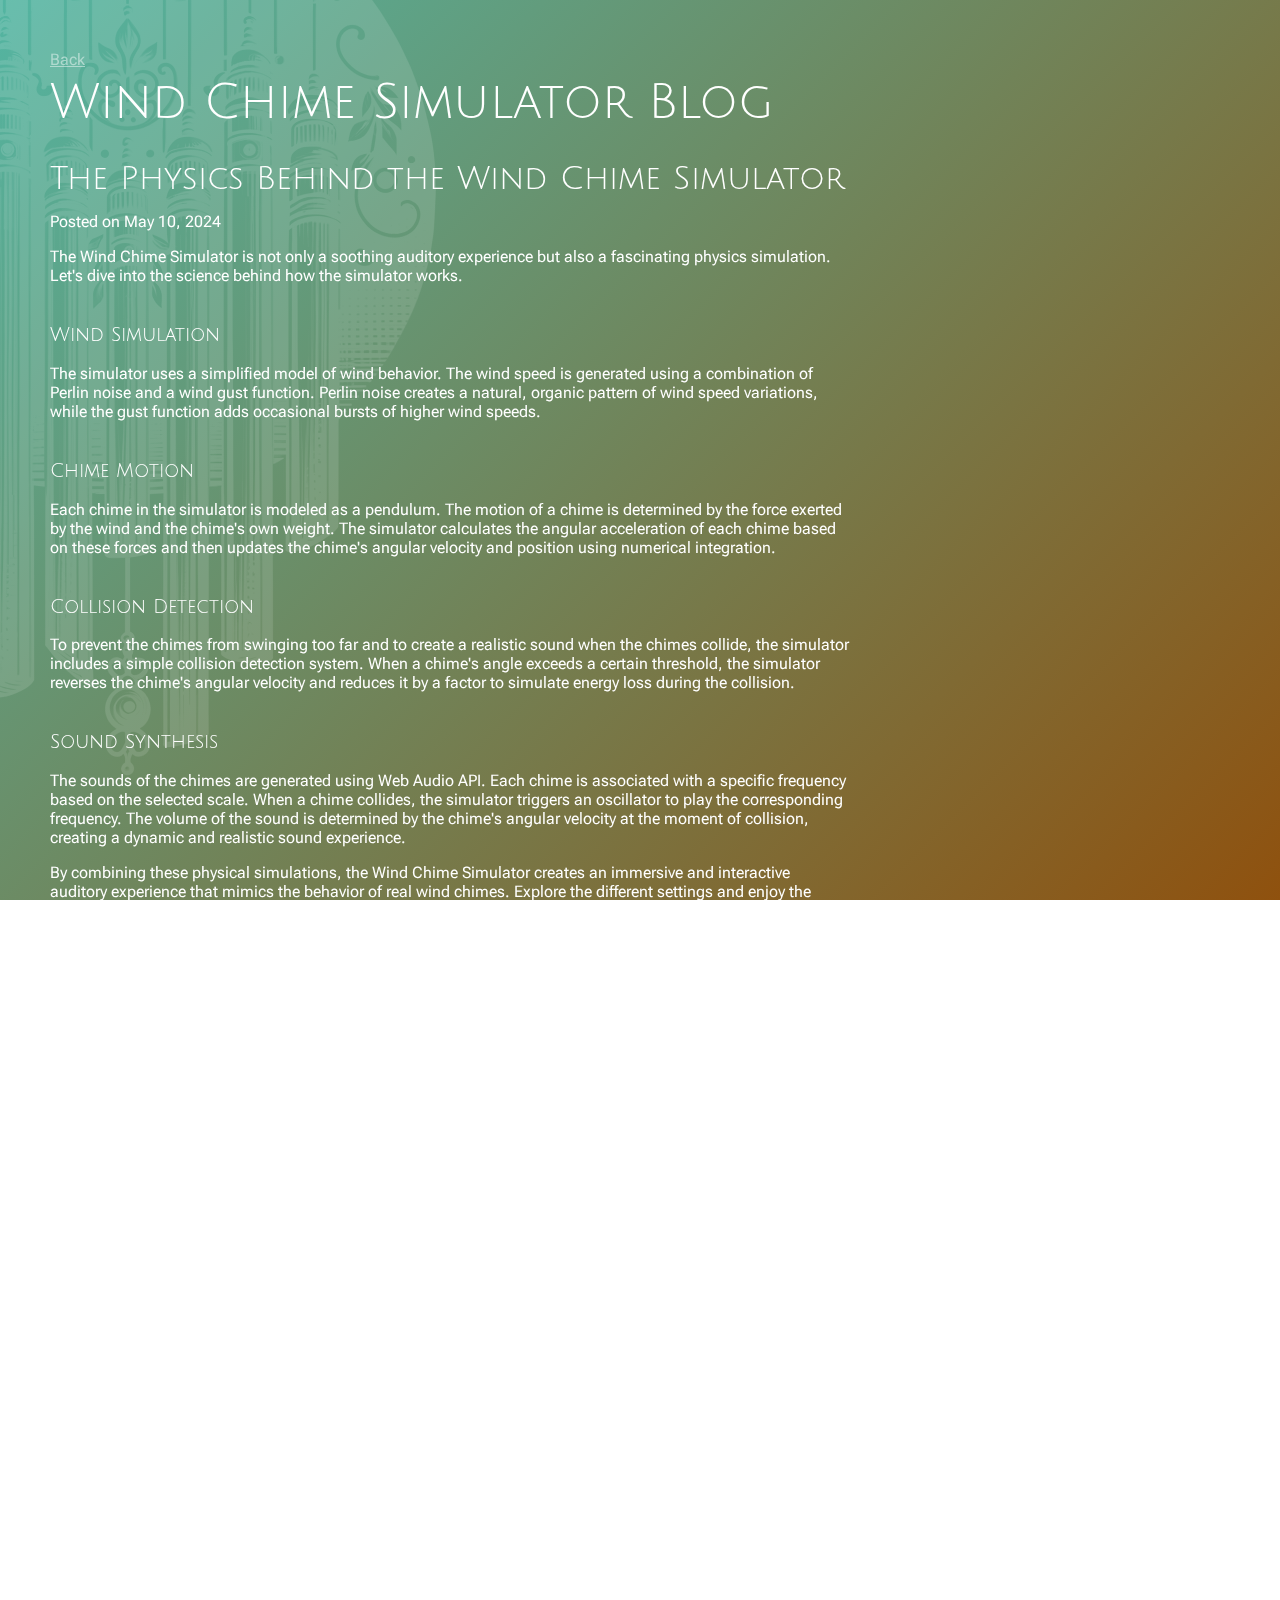
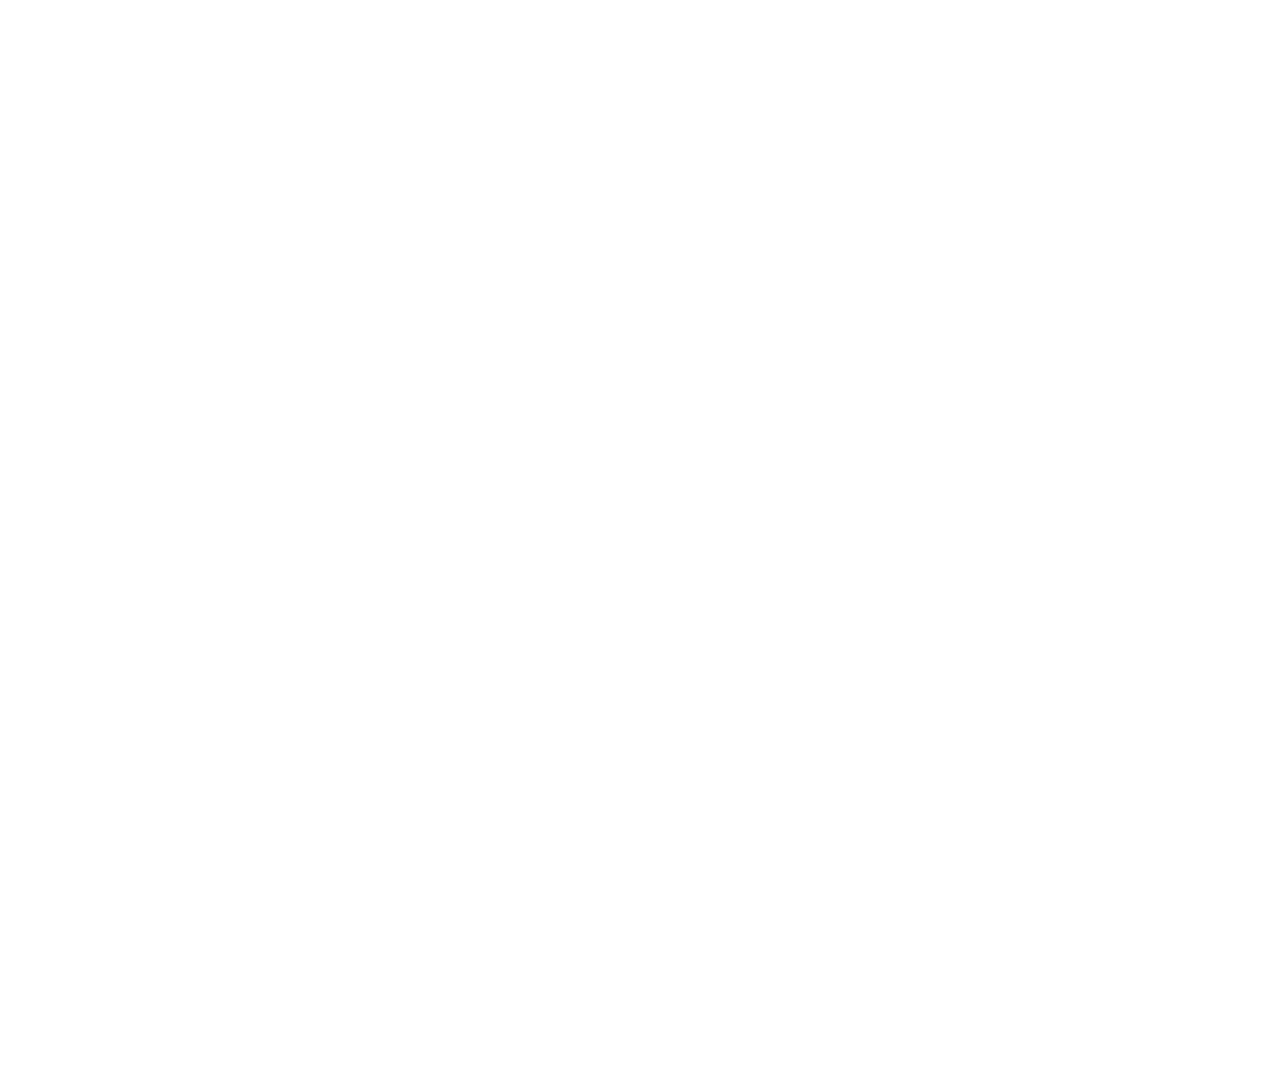
==== blog.html @ 94bb2b1b "content update" ====
<!DOCTYPE html>
<html lang="en">
<head>
    <title>Wind Chime Simulator - Blog</title>
    <meta name="description" content="Experience the soothing sounds of wind chimes with an interactive Wind Chime Simulator. Customize the chimes and wind settings to create your perfect ambient soundscape.">
    <meta name="viewport" content="width=device-width, initial-scale=0.9">
    <link rel="preconnect" href="https://fonts.googleapis.com">
    <link rel="preconnect" href="https://fonts.gstatic.com" crossorigin>
    <link href="https://fonts.googleapis.com/css2?family=Julius+Sans+One&display=swap" rel="stylesheet">
    <link href="https://fonts.googleapis.com/css2?family=Julius+Sans+One&family=Roboto+Flex:opsz,wght@8..144,100..1000&display=swap" rel="stylesheet">
    <link rel="stylesheet" type="text/css" href="assets/styles.css">
    <link rel="stylesheet" type="text/css" href="assets/blog-styles.css">
</head>

<!-- Google tag (gtag.js) -->
<script async src="https://www.googletagmanager.com/gtag/js?id=G-DJHXYEGQDS"></script>
<script>
  window.dataLayer = window.dataLayer || [];
  function gtag(){dataLayer.push(arguments);}
  gtag('js', new Date());

  gtag('config', 'G-DJHXYEGQDS');
</script>

<body class="contentPage">
    <div class="background"></div>
    <div class="content">
        <a href="/">Back</a>
        <h1>Wind Chime Simulator Blog</h1>
        <article>
            <h2>The Physics Behind the Wind Chime Simulator</h2>
            <p>Posted on May 10, 2024</p>
            <p>The Wind Chime Simulator is not only a soothing auditory experience but also a fascinating physics simulation. Let's dive into the science behind how the simulator works.</p>
            
            <h3>Wind Simulation</h3>
            <p>The simulator uses a simplified model of wind behavior. The wind speed is generated using a combination of Perlin noise and a wind gust function. Perlin noise creates a natural, organic pattern of wind speed variations, while the gust function adds occasional bursts of higher wind speeds.</p>
            
            <h3>Chime Motion</h3>
            <p>Each chime in the simulator is modeled as a pendulum. The motion of a chime is determined by the force exerted by the wind and the chime's own weight. The simulator calculates the angular acceleration of each chime based on these forces and then updates the chime's angular velocity and position using numerical integration.</p>
            
            <h3>Collision Detection</h3>
            <p>To prevent the chimes from swinging too far and to create a realistic sound when the chimes collide, the simulator includes a simple collision detection system. When a chime's angle exceeds a certain threshold, the simulator reverses the chime's angular velocity and reduces it by a factor to simulate energy loss during the collision.</p>
            
            <h3>Sound Synthesis</h3>
            <p>The sounds of the chimes are generated using Web Audio API. Each chime is associated with a specific frequency based on the selected scale. When a chime collides, the simulator triggers an oscillator to play the corresponding frequency. The volume of the sound is determined by the chime's angular velocity at the moment of collision, creating a dynamic and realistic sound experience.</p>
            
            <p>By combining these physical simulations, the Wind Chime Simulator creates an immersive and interactive auditory experience that mimics the behavior of real wind chimes. Explore the different settings and enjoy the beauty of physics in action!</p>
            
            <p>If you're interested in exploring the code behind the Wind Chime Simulator, check out the project on my <a href="https://github.com/myrakrusemark/windchime-simulator" target="_blank">GitHub repository</a>. Feel free to dive into the source code, learn from it, and even contribute to the project.</p>
        </article>
        <article>
            <h2>Why I Use Ads on My Website</h2>
            <p>Posted on May 8, 2024</p>
            <p>As you may have noticed, my website includes advertisements. I want to take a moment to explain why I've chosen to include ads and how they support my work.</p>
            
            <h3>Balancing Passion and Practicality</h3>
            <p>While I have a day job that covers my basic needs, my true passion lies in creating cool coding projects and exploring the world of 3D printing. However, these creative and technical endeavors require time, resources, and sometimes even additional equipment.</p>
            
            <h3>Supporting My Projects</h3>
            <p>By displaying ads on my website, I'm able to generate a small income that helps support my various projects. This extra revenue allows me to dedicate more time to developing new features, improving existing projects, and experimenting with new ideas.</p>
            
            <h3>Minimizing Ad Intrusiveness</h3>
            <p>I understand that ads can sometimes be intrusive, especially when they interfere with the user experience. However, in the case of the Wind Chime Simulator, which is primarily an audio-based experience, the advertisements shouldn't disrupt your enjoyment of the soothing sounds. The ads are placed in a way that doesn't interfere with the aural aspect of the simulator, ensuring that you can still relax and immerse yourself in the calming tones of the wind chimes.</p>
            
            <h3>Sharing My Work</h3>
            <p>I believe in the power of open-source and enjoy sharing my code projects with the community. You can find many of my projects, including the Wind Chime Simulator, on my <a href="https://github.com/myrakrusemark" target="_blank">GitHub profile</a>. Feel free to explore, learn from, and even contribute to these projects.</p>
            
            <h3>Exploring My 3D Printing</h3>
            <p>In addition to coding, I'm passionate about 3D printing. I create unique and fascinating 3D-printed items, which I sell on platforms like <a href="https://www.etsy.com/shop/TopoCoArt" target="_blank">Etsy</a> and <a href="https://www.ebay.com/usr/your_ebay_username" target="_blank">eBay</a>. By supporting my work through these platforms, you not only help me continue my creative journey but also get to own a piece of my artistic expression.</p>
            
            <p>I strive to ensure that the advertisements on my site are relevant and unobtrusive. Your understanding and support mean the world to me, and I'm grateful for every visitor who engages with my work.</p>
            
            <p>Thank you for being a part of my creative journey!</p>
        </article>
        <article>
            <h2>The Inspiration Behind the Wind Chime Simulator</h2>
            <p>Posted on May 8, 2024</p>
            <p>I've always found wind chimes to be incredibly soothing and relaxing. There's something about the gentle, melodic tones that just puts me at ease. I wanted to create a way for people to experience the calming effects of wind chimes wherever they are, and that's how the idea for the Wind Chime Simulator was born.</p>
            <p>I hope that this simulator brings a little bit of peace and tranquility to your day, just as real wind chimes do for me.</p>
        </article>

        <article>
            <h2>Introducing New Chime Scales</h2>
            <p>Posted on May 5, 2024</p>
            <p>I'm excited to announce that the Wind Chime Simulator now includes several new chime scales for you to explore! In addition to the classic pentatonic and diatonic scales, you can now enjoy the soothing tones of the Lydian, Mixolydian, and Whole Tone scales.</p>
            <p>Each scale offers a unique flavor and atmosphere, so I encourage you to experiment with them and find your favorites. Happy chiming!</p>
        </article>
        
    </div>
    <div id="footer">
        <p>Another cool project by Myra Krusemark! (C)2024<br />
            <a href="about.html">About Me and Contact</a> | 
            <a href="terms.html">Terms & Conditions</a> | 
            <a href="privacy.html">Privacy Policy</a> | 
            <a href="blog.html">Blog</a> | 
            <a target="_blank" href="https://github.com/myrakrusemark">GitHub</a>
        </p>
        <script async src="https://pagead2.googlesyndication.com/pagead/js/adsbygoogle.js?client=ca-pub-6788527921390073"
        crossorigin="anonymous"></script>
        <!-- windchime -->
        <ins class="adsbygoogle"
                style="display:block"
                data-ad-client="ca-pub-6788527921390073"
                data-ad-slot="2774506336"
                data-ad-format="auto"
                data-full-width-responsive="true"></ins>
        <script>
                (adsbygoogle = window.adsbygoogle || []).push({});
        </script>
    </div>
</body>
</html>
---- assets/styles.css ----
body {
    font-family: "Roboto Flex", sans-serif;
    color: white;
    margin:0
}

body.contentPage {
    padding: 50px;
    max-width:800px;
}

.background {
    background: url('transparent_bg.png') left top/50% no-repeat, linear-gradient(-45deg, #8f510e 0%, #53b5a2 100%) center/auto no-repeat;
    position: fixed;
    top: 0;
    left: 0;
    right: 0;
    bottom: 0;
    animation: hue-rotation 30s infinite linear;
    z-index: -1;
}

@keyframes hue-rotation {
    from { filter: hue-rotate(0deg); }
    to { filter: hue-rotate(360deg); }
}

#sliderMenu {
    background-color: #998c7e;
    color: white;
    position: fixed;
    width: 300px;
    right: -300px;
    box-shadow: inset 50px 0px 40px -60px black;
    transition: right 0.5s;
    top: 0;
    height: 100%;
    padding: 32px;
    box-sizing: border-box;
    animation: hue-rotation 30s infinite linear;
    overflow: scroll;
}

#sliderMenu section {
    margin-bottom: 50px;
}

#sliderMenu input,
#sliderMenu select {
    width: 100%;
}

select {
    background: #fff4;
    border: none;
    border-radius: 15px;
    padding: 6px;
    color: white;
    font-weight: 600;
    margin: 8px 0;
}

select option {
    color: black;
    font-weight: 400;
}

input[type="range"] {
    background-color: #ffffff44;
    margin: 8px 0;
    padding: 0;
    height: 2em;
    border-radius: 1rem;
    overflow: hidden;
    -webkit-appearance: none;
}

input[type="range"]::-webkit-slider-thumb {
    -webkit-appearance: none;
    width: 0;
    box-shadow: -20rem 0 0 20rem #ffffffdd;
}

input[type="range"]::-moz-range-thumb {
    border: none;
    width: 0;
    box-shadow: -20rem 0 0 20rem #ffffffdd;
}


#sliderMenu p > span {
    opacity: 0.68;
    font-size: 90%;
}

#sliderMenu.visible {
    right: 0;
}

#mainContent {
    box-sizing: border-box;
    padding: 32px;
    position: relative;
    right: 0;
    text-align: center;
    transition: right 0.5s;
}

#header {
    text-align: right;
    margin-bottom:24px
}

#content {
    max-width:800px;
    margin: 0 auto;
}

#canvasContainer {
    display: flex;
    justify-content: center;
    align-items: center;
    height:270px;
    width:100%;
    margin:0 auto 120px auto;
    overflow-x: clip;
}

#canvas {
    max-width:550px;
}

button {
    color: #63915d;
    background: #fff8;
    animation: hue-rotation 30s infinite linear;
    border: none;
    font-size: 1em;
    padding: 10px;
    border-radius: 12px;
    transition: background-color 0.3s;
}

button:hover {
    background-color: #ffffffaa;

}

#windSpeed {
    font-family: "Julius Sans One", sans-serif;
    font-size: 2em;
    height: 1em;
    margin-top: 24px;
    margin-bottom: 5px;
    overflow: hidden;
    transition: height 1s;
}

#windSpeed.hidden {
    height: 0;
}

#notEnoughWind {
    opacity: 1;
    transition: opacity 1s;
}

#notEnoughWind.hidden {
    opacity: 0;
}

h1, h2, h3 {
    font-family: "Julius Sans One", sans-serif;
    font-weight: 400;
    font-style: normal;
    margin-top: 8px;
}

h1 {
    font-size: 3em;
}

p, span, button, input, label {
    font-optical-sizing: auto;
    font-style: normal;
    
}

a {
    color:#ffffff77;
}

input::-webkit-input-placeholder{
    color:#ffffff88;
}

#content .title {
    margin-bottom: 24px;
}

#content .title h1 {
    margin-bottom: 0;
}

#content .title p {
    opacity: 0.6;
}

#content label {
    opacity: 0.6;
    margin-top: 0;
}

.input-container {
    display: flex;
    justify-content: center;
    align-items: stretch;
    margin-top:12px;
    width: 100%;
    padding: 0 24px;
    position:relative;
    box-sizing: border-box;
    z-index:999;
}

.input-container input[type="text"] {
    flex: 1;
    border-radius: 12px 0 0 12px;
    margin: 0;
}

.input-container button {
    border-radius: 0 12px 12px 0;
    margin-left: 0;
}

input[type="text"] {
    background-color: #ffffff44;
    color: white;
    border: none;
    padding: 10px;
    border-radius: 12px;
    width: 100%;
    box-sizing: border-box;
    font-size: 1em;
    margin: 8px 0;
    height: 40px;
}

#startButton {
    height: 40px;
}

.adsbygoogle {
    position: absolute;
    bottom: 0;
}

.julius-sans-one-regular {
    font-family: "Julius Sans One", sans-serif;
    font-weight: 400;
    font-style: normal;
}

.roboto-flex {
    font-family: "Roboto Flex", sans-serif;
    font-optical-sizing: auto;
    font-style: normal;
    font-variation-settings:
        "slnt" 0,
        "wdth" 100,
        "GRAD" 0,
        "XOPQ" 96,
        "XTRA" 468,
        "YOPQ" 79,
        "YTAS" 750,
        "YTDE" -203,
        "YTFI" 738,
        "YTLC" 514,
        "YTUC" 712;
}

img.svg {
    filter: brightness(0) invert(1);
}


#footer {
    text-align: center;
    color:#ffffff77;
    width:100%;
}

@media (max-width: 800px) {
    .background {
        background-size: 75%, auto;
    }

    #mainContent,
    #sliderMenu {
        padding: 24px;
    }

    #content .title {
        margin-bottom: 50px;
        margin-top: -61px;
        max-width:650px;
        padding-right:75px;
        text-align: left;
    }

    h1 {
        font-size: 2em;
    }

    .input-container {
        flex-direction: column;
        align-items: stretch;
        padding: 0;

    }
 
    .input-container input[type="text"] {
        border-radius: 12px 12px 0 0;
    }
 
    .input-container button {
        border-radius: 0 0 12px 12px;
        margin-left: 0;
        margin-top: 0;
    }





}
---- assets/blog-styles.css ----
.blog-header {
    text-align: center;
    margin-bottom: 48px;
}

.blog-title {
    font-size: 3em;
    margin-bottom: 16px;
}

.blog-description {
    font-size: 1.25em;
    opacity: 0.8;
}

article {
    margin-bottom: 64px;
}

article h2 {
    font-size: 2em;
    margin-bottom: 8px;
}

article h3 {
    margin-top: 40px;
}

article .meta {
    font-size: 0.9em;
    opacity: 0.7;
    margin-bottom: 16px;
}

article p {
    margin-bottom: 16px;
}

article p:last-child {
    margin-bottom: 0;
}

article a {
    color: #ffffff;
    text-decoration: none;
    border-bottom: 1px solid #ffffff77;
    transition: border-bottom 0.3s;
}

article a:hover {
    border-bottom: 1px solid #ffffff;
}

@media (max-width: 800px) {
    .blog-header {
        margin-bottom: 32px;
    }

    .blog-title {
        font-size: 2em;
    }

    .blog-description {
        font-size: 1em;
    }

    article h2 {
        font-size: 1.5em;
    }
}
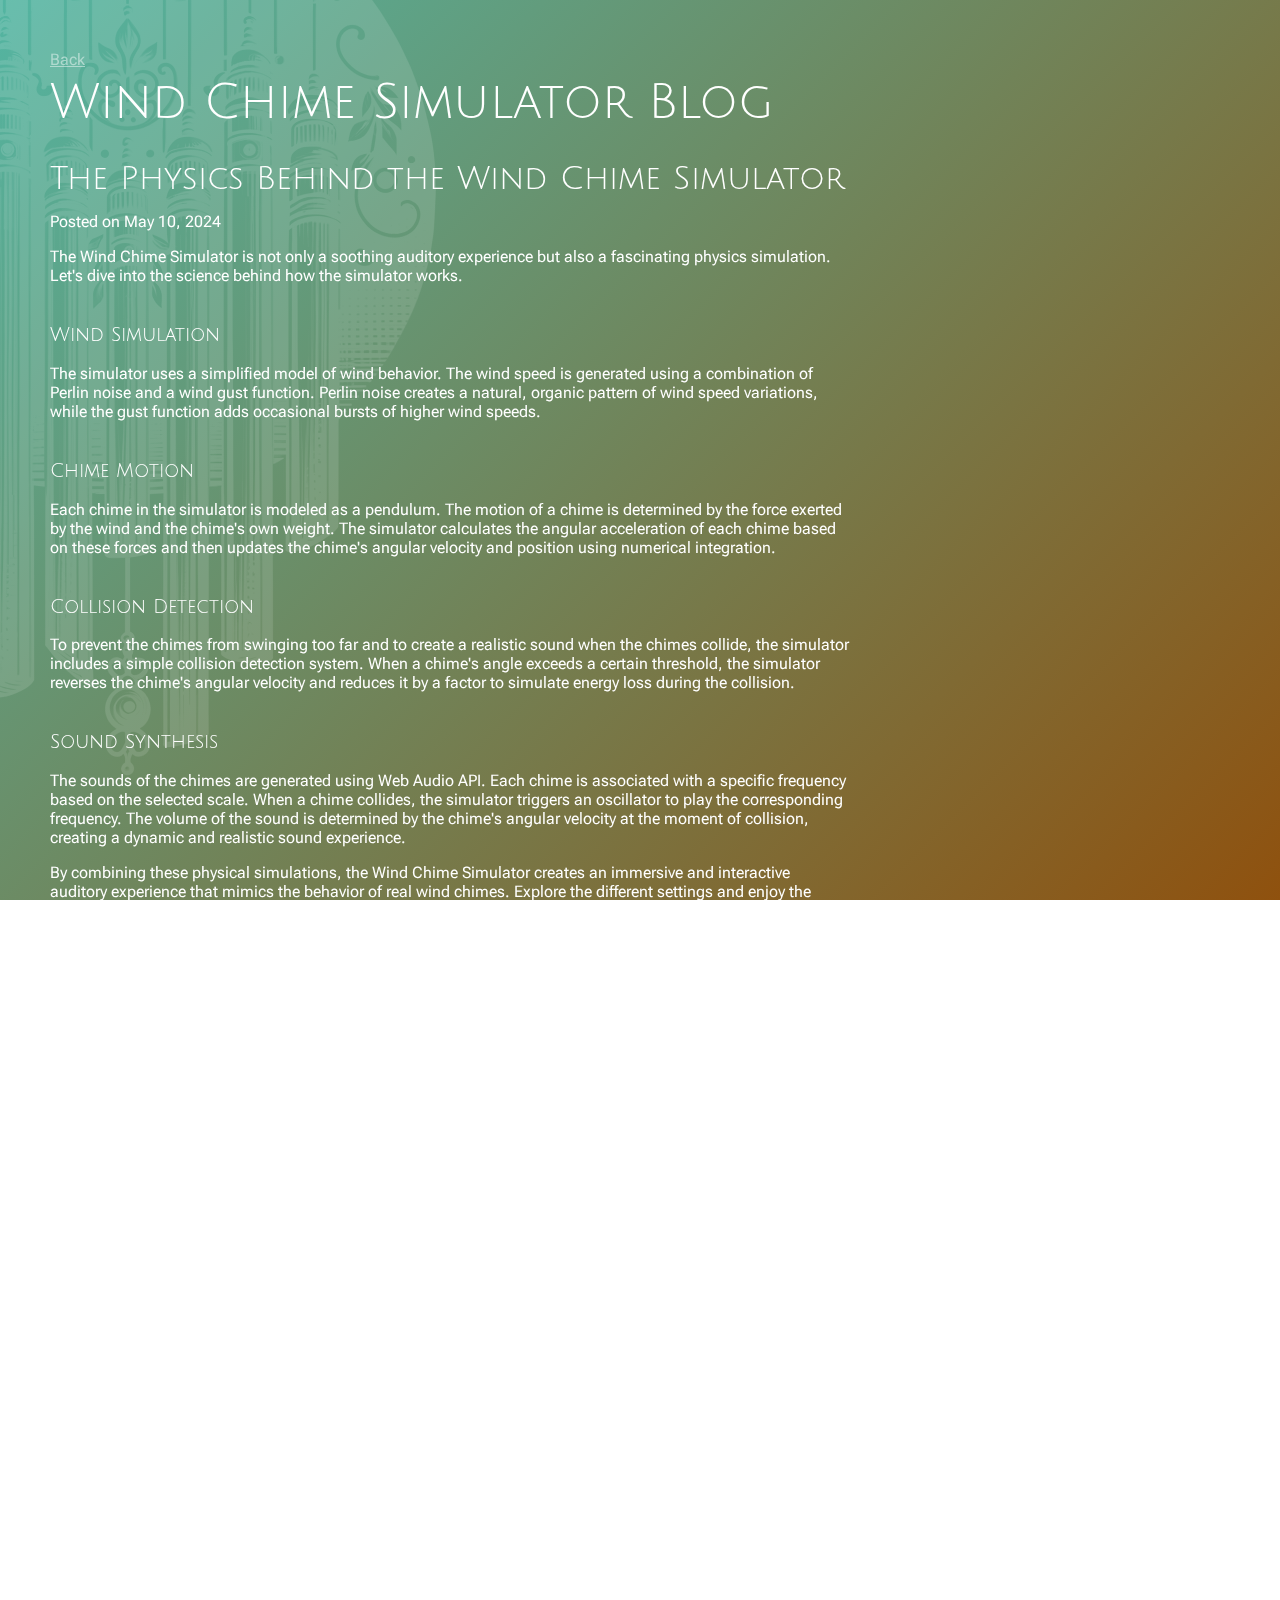
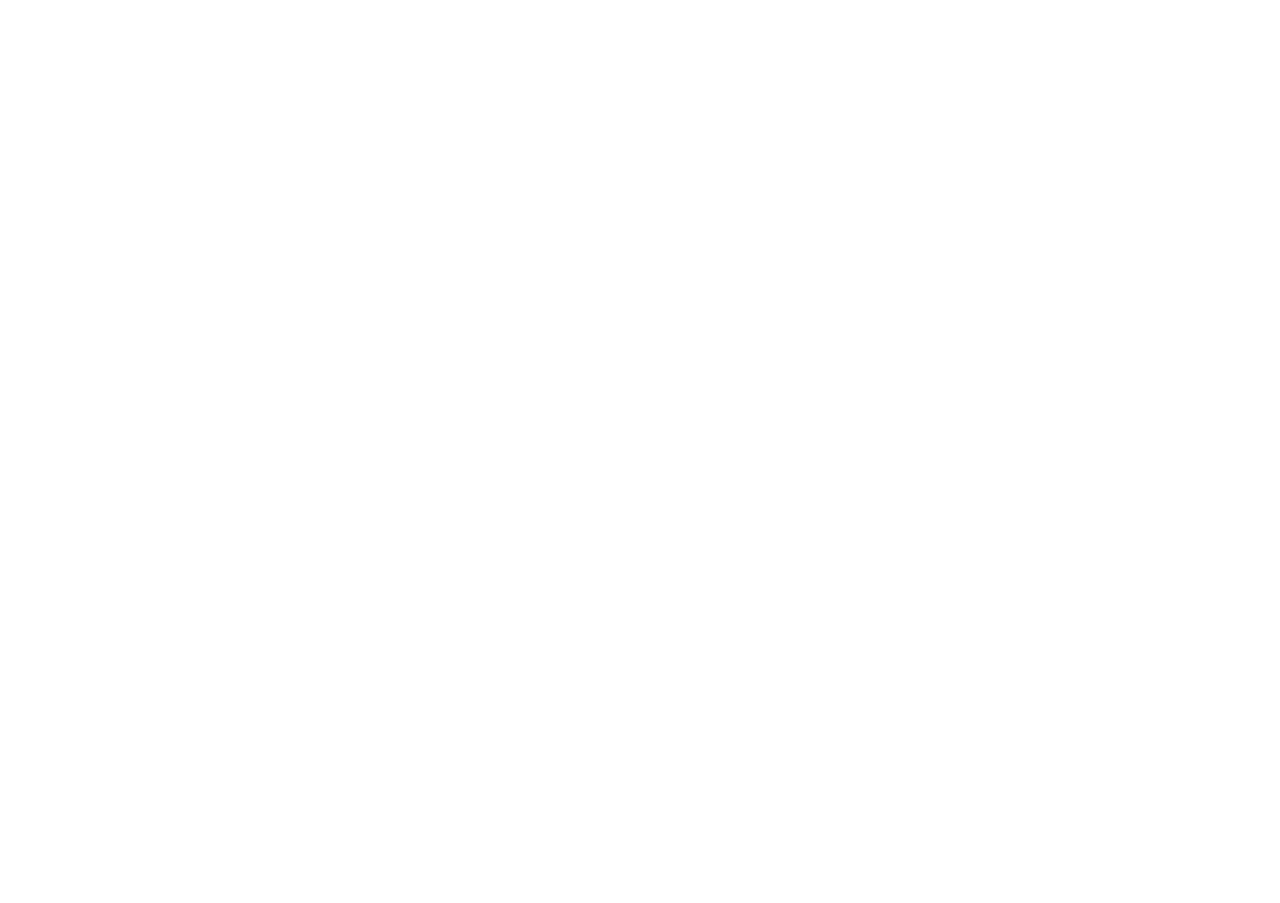
==== commit e278a979: "tweak" ====
--- a/blog.html
+++ b/blog.html
@@ -64,13 +64,8 @@
             
             <h3>Sharing My Work</h3>
             <p>I believe in the power of open-source and enjoy sharing my code projects with the community. You can find many of my projects, including the Wind Chime Simulator, on my <a href="https://github.com/myrakrusemark" target="_blank">GitHub profile</a>. Feel free to explore, learn from, and even contribute to these projects.</p>
-            
-            <h3>Exploring My 3D Printing</h3>
-            <p>In addition to coding, I'm passionate about 3D printing. I create unique and fascinating 3D-printed items, which I sell on platforms like <a href="https://www.etsy.com/shop/TopoCoArt" target="_blank">Etsy</a> and <a href="https://www.ebay.com/usr/your_ebay_username" target="_blank">eBay</a>. By supporting my work through these platforms, you not only help me continue my creative journey but also get to own a piece of my artistic expression.</p>
-            
+                        
             <p>I strive to ensure that the advertisements on my site are relevant and unobtrusive. Your understanding and support mean the world to me, and I'm grateful for every visitor who engages with my work.</p>
-            
-            <p>Thank you for being a part of my creative journey!</p>
         </article>
         <article>
             <h2>The Inspiration Behind the Wind Chime Simulator</h2>
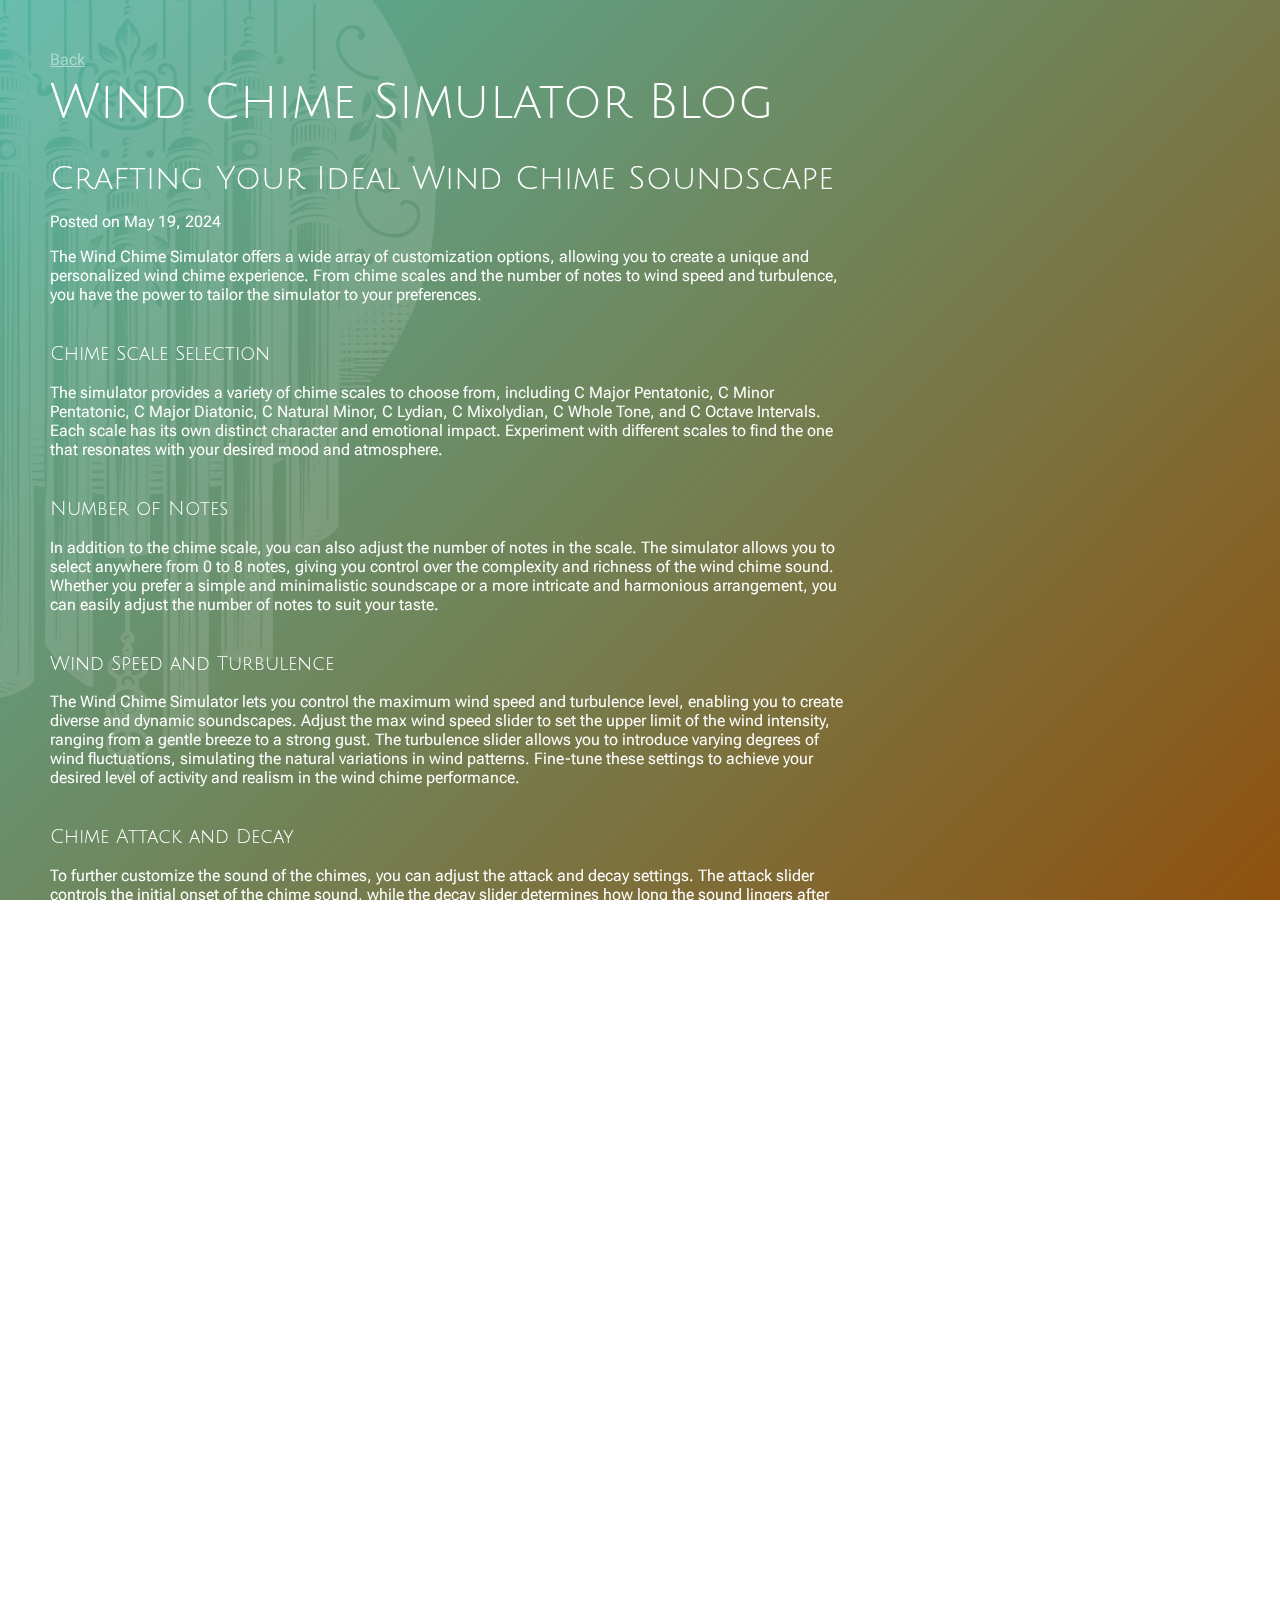
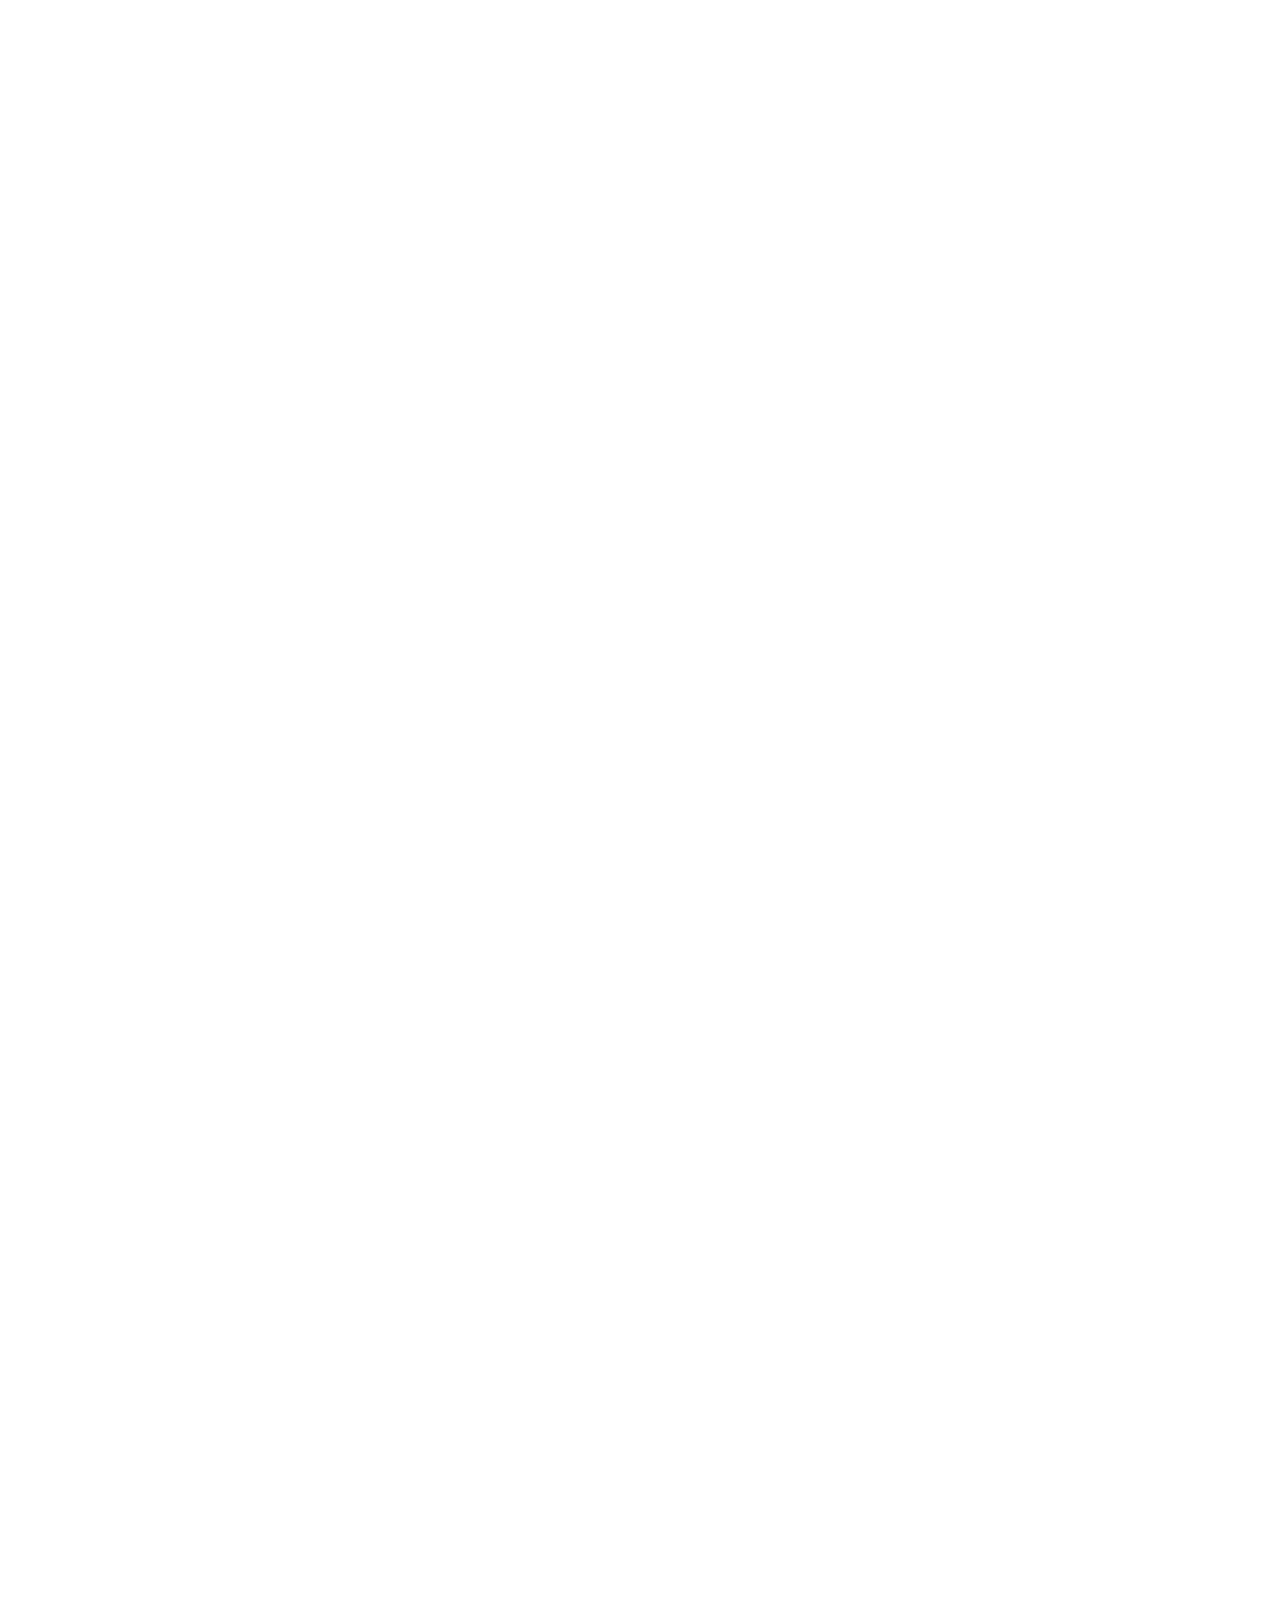
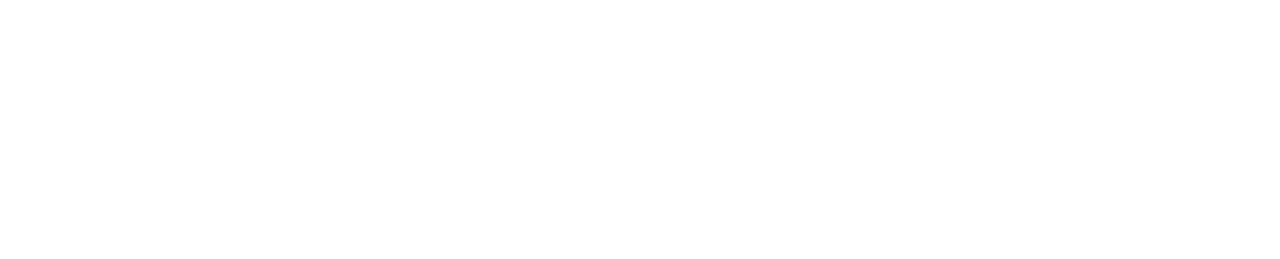
==== commit 120248f0: "new blog post" ====
--- a/blog.html
+++ b/blog.html
@@ -27,6 +27,25 @@
     <div class="content">
         <a href="/">Back</a>
         <h1>Wind Chime Simulator Blog</h1>
+        <article>
+            <h2>Crafting Your Ideal Wind Chime Soundscape</h2>
+            <p>Posted on May 19, 2024</p>
+            <p>The Wind Chime Simulator offers a wide array of customization options, allowing you to create a unique and personalized wind chime experience. From chime scales and the number of notes to wind speed and turbulence, you have the power to tailor the simulator to your preferences.</p>
+        
+            <h3>Chime Scale Selection</h3>
+            <p>The simulator provides a variety of chime scales to choose from, including C Major Pentatonic, C Minor Pentatonic, C Major Diatonic, C Natural Minor, C Lydian, C Mixolydian, C Whole Tone, and C Octave Intervals. Each scale has its own distinct character and emotional impact. Experiment with different scales to find the one that resonates with your desired mood and atmosphere.</p>
+        
+            <h3>Number of Notes</h3>
+            <p>In addition to the chime scale, you can also adjust the number of notes in the scale. The simulator allows you to select anywhere from 0 to 8 notes, giving you control over the complexity and richness of the wind chime sound. Whether you prefer a simple and minimalistic soundscape or a more intricate and harmonious arrangement, you can easily adjust the number of notes to suit your taste.</p>
+        
+            <h3>Wind Speed and Turbulence</h3>
+            <p>The Wind Chime Simulator lets you control the maximum wind speed and turbulence level, enabling you to create diverse and dynamic soundscapes. Adjust the max wind speed slider to set the upper limit of the wind intensity, ranging from a gentle breeze to a strong gust. The turbulence slider allows you to introduce varying degrees of wind fluctuations, simulating the natural variations in wind patterns. Fine-tune these settings to achieve your desired level of activity and realism in the wind chime performance.</p>
+        
+            <h3>Chime Attack and Decay</h3>
+            <p>To further customize the sound of the chimes, you can adjust the attack and decay settings. The attack slider controls the initial onset of the chime sound, while the decay slider determines how long the sound lingers after being struck. A shorter attack time results in a more percussive and immediate sound, while a longer decay time creates a more sustained and ethereal atmosphere. Experiment with these settings to shape the character and presence of the chimes in your soundscape.</p>
+        
+            <p>With these customization options at your fingertips, you have the freedom to create a wind chime experience that perfectly matches your mood, environment, or creative vision. Take advantage of the Wind Chime Simulator's flexibility and unleash your inner sound designer. Immerse yourself in the soothing tones of your personalized wind chime soundscape and let it transport you to a state of relaxation and tranquility.</p>
+        </article>
         <article>
             <h2>The Physics Behind the Wind Chime Simulator</h2>
             <p>Posted on May 10, 2024</p>
--- a/assets/styles.css
+++ b/assets/styles.css
@@ -1,7 +1,7 @@
 body {
     font-family: "Roboto Flex", sans-serif;
-    color: white;
-    margin:0
+    color: #ffffff;
+    margin:0;
 }
 
 body.contentPage {
@@ -154,6 +154,7 @@
     margin-bottom: 5px;
     overflow: hidden;
     transition: height 1s;
+    text-align: center;
 }
 
 #windSpeed.hidden {
@@ -288,6 +289,7 @@
 #footer {
     text-align: center;
     color:#ffffff77;
+    min-width:300px;
     width:100%;
 }
 
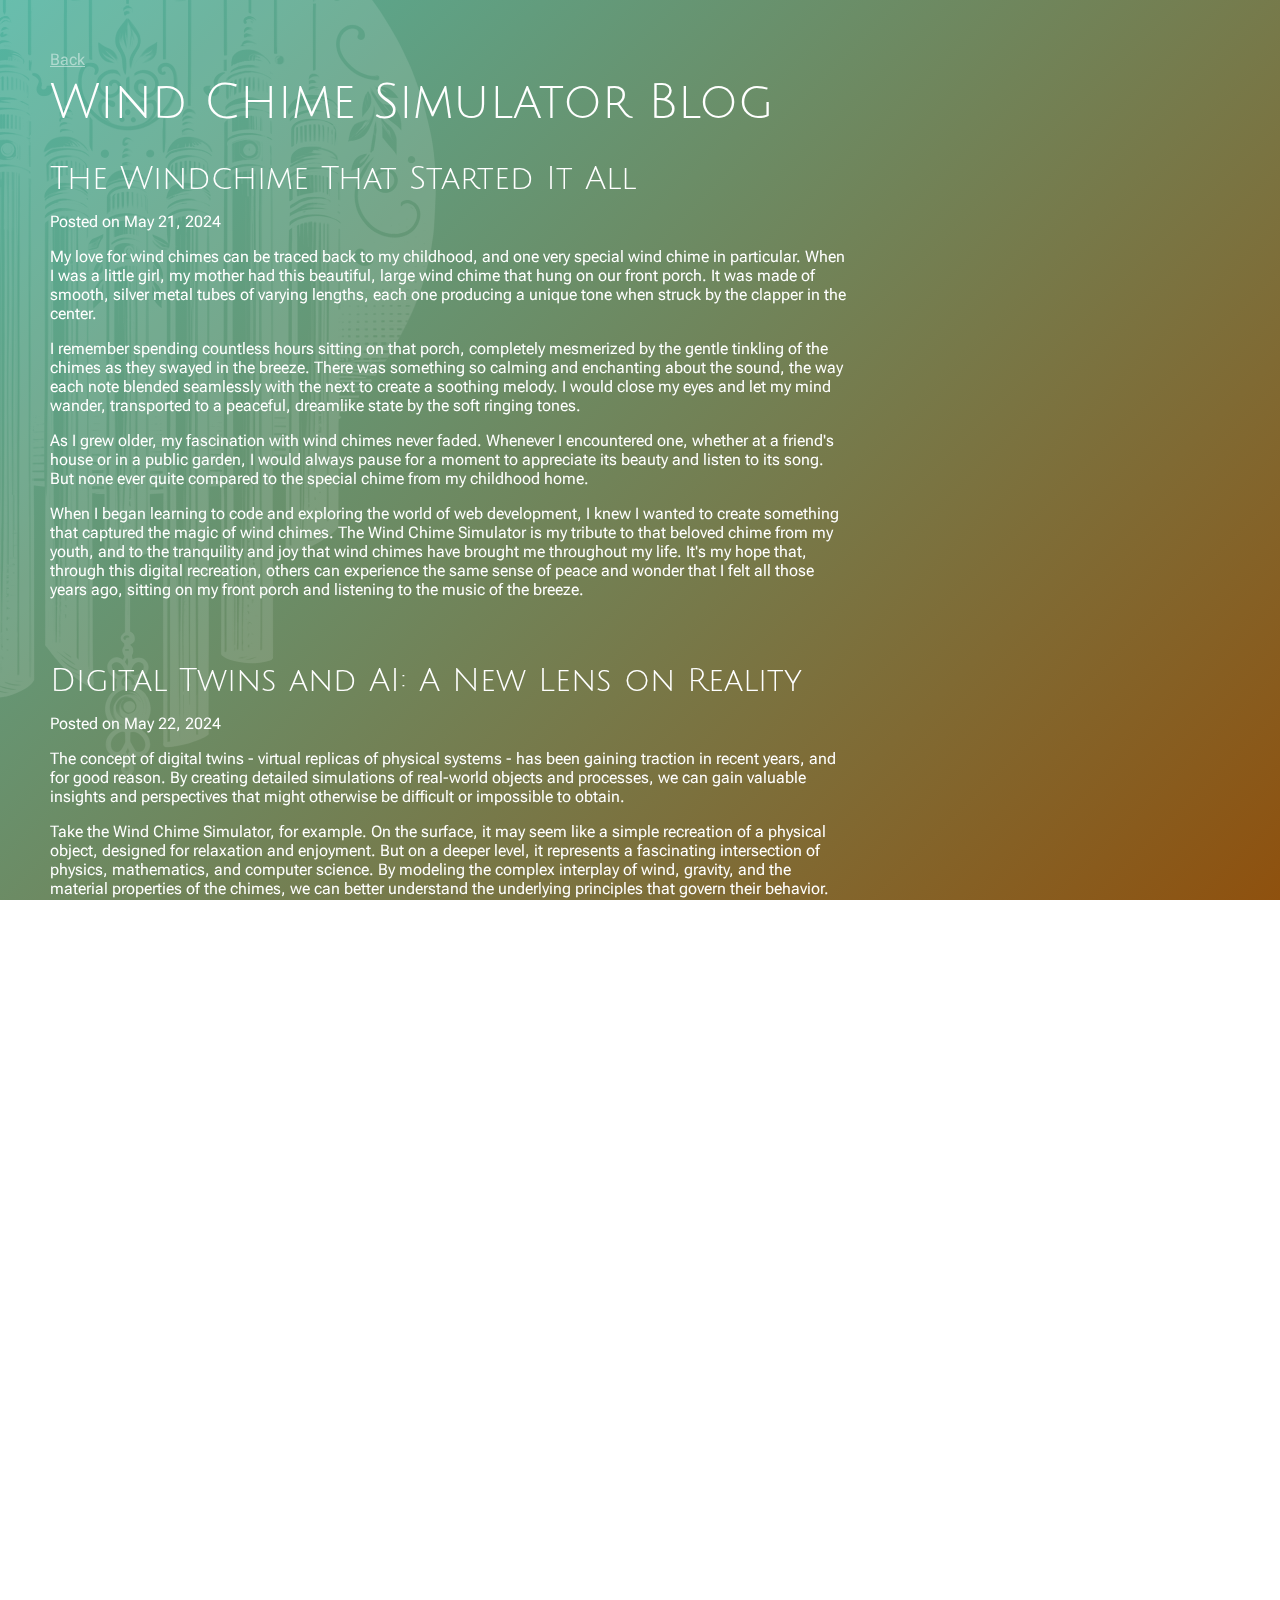
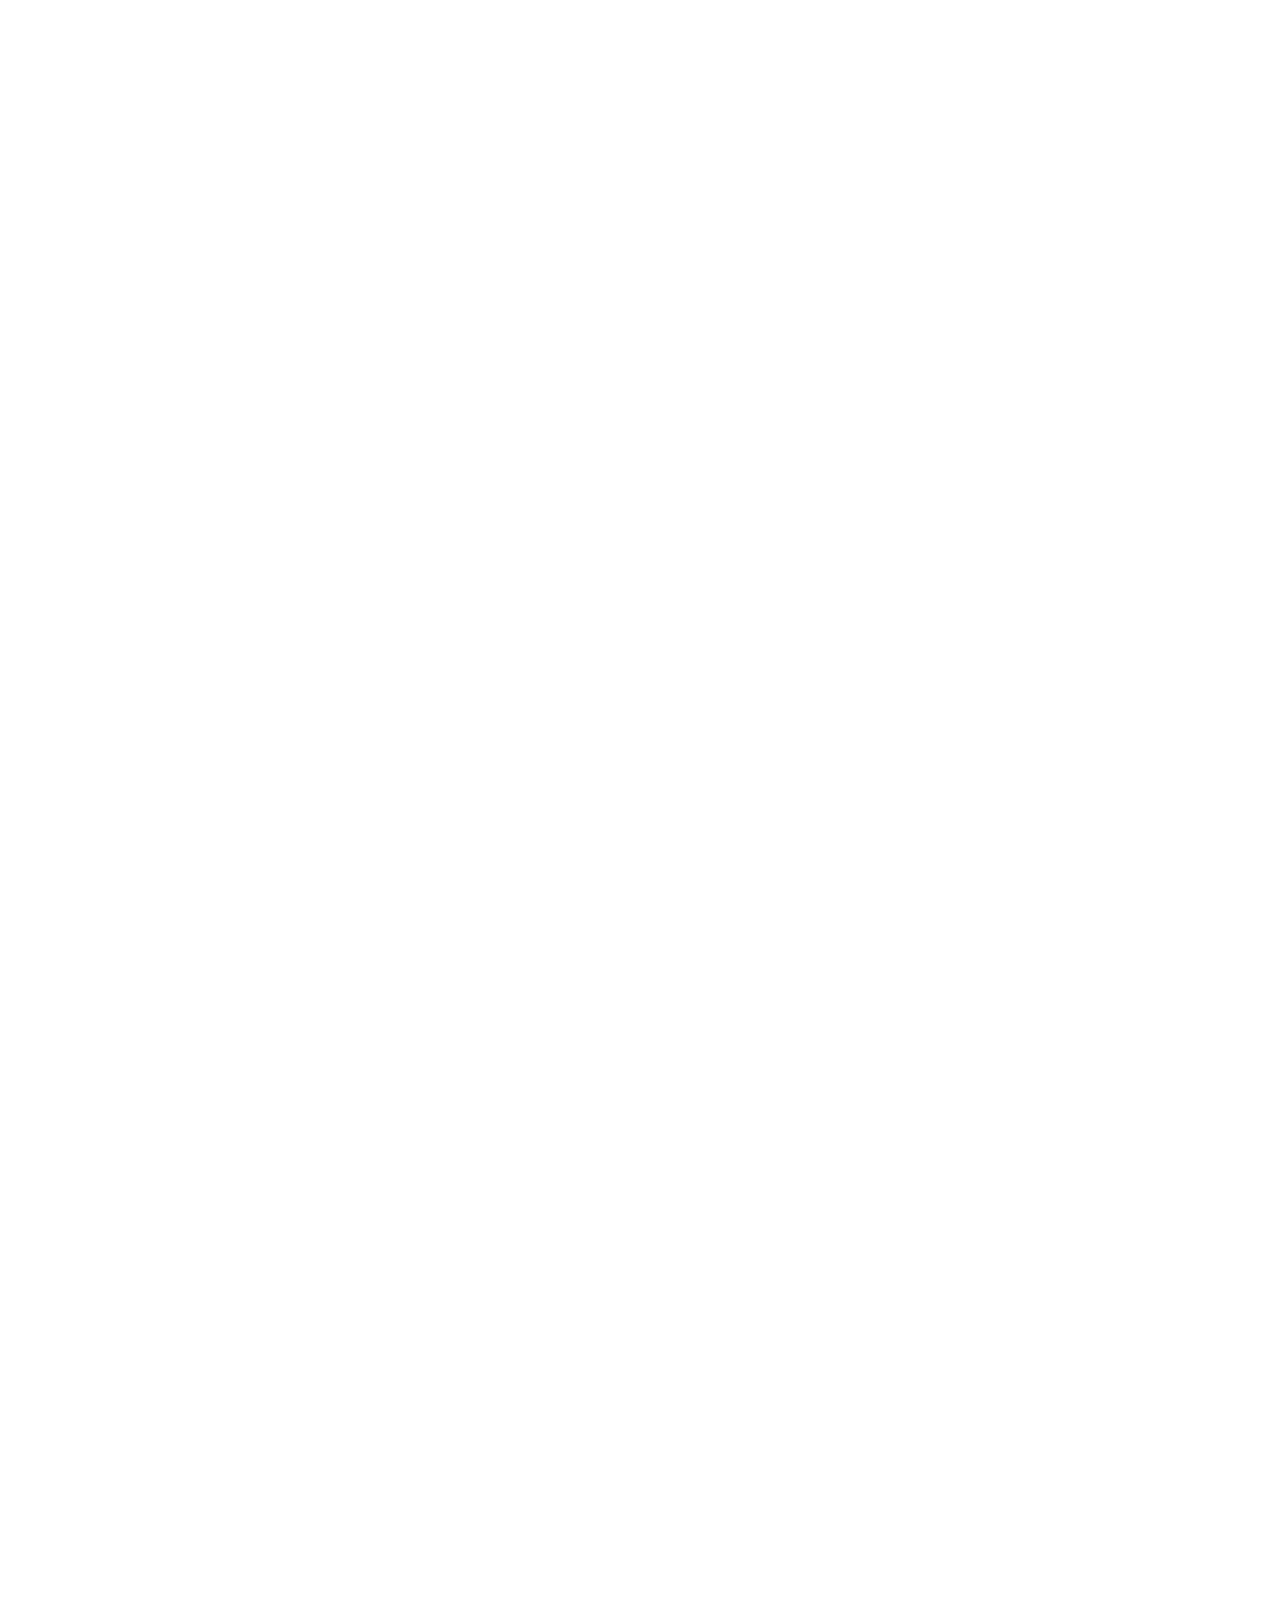
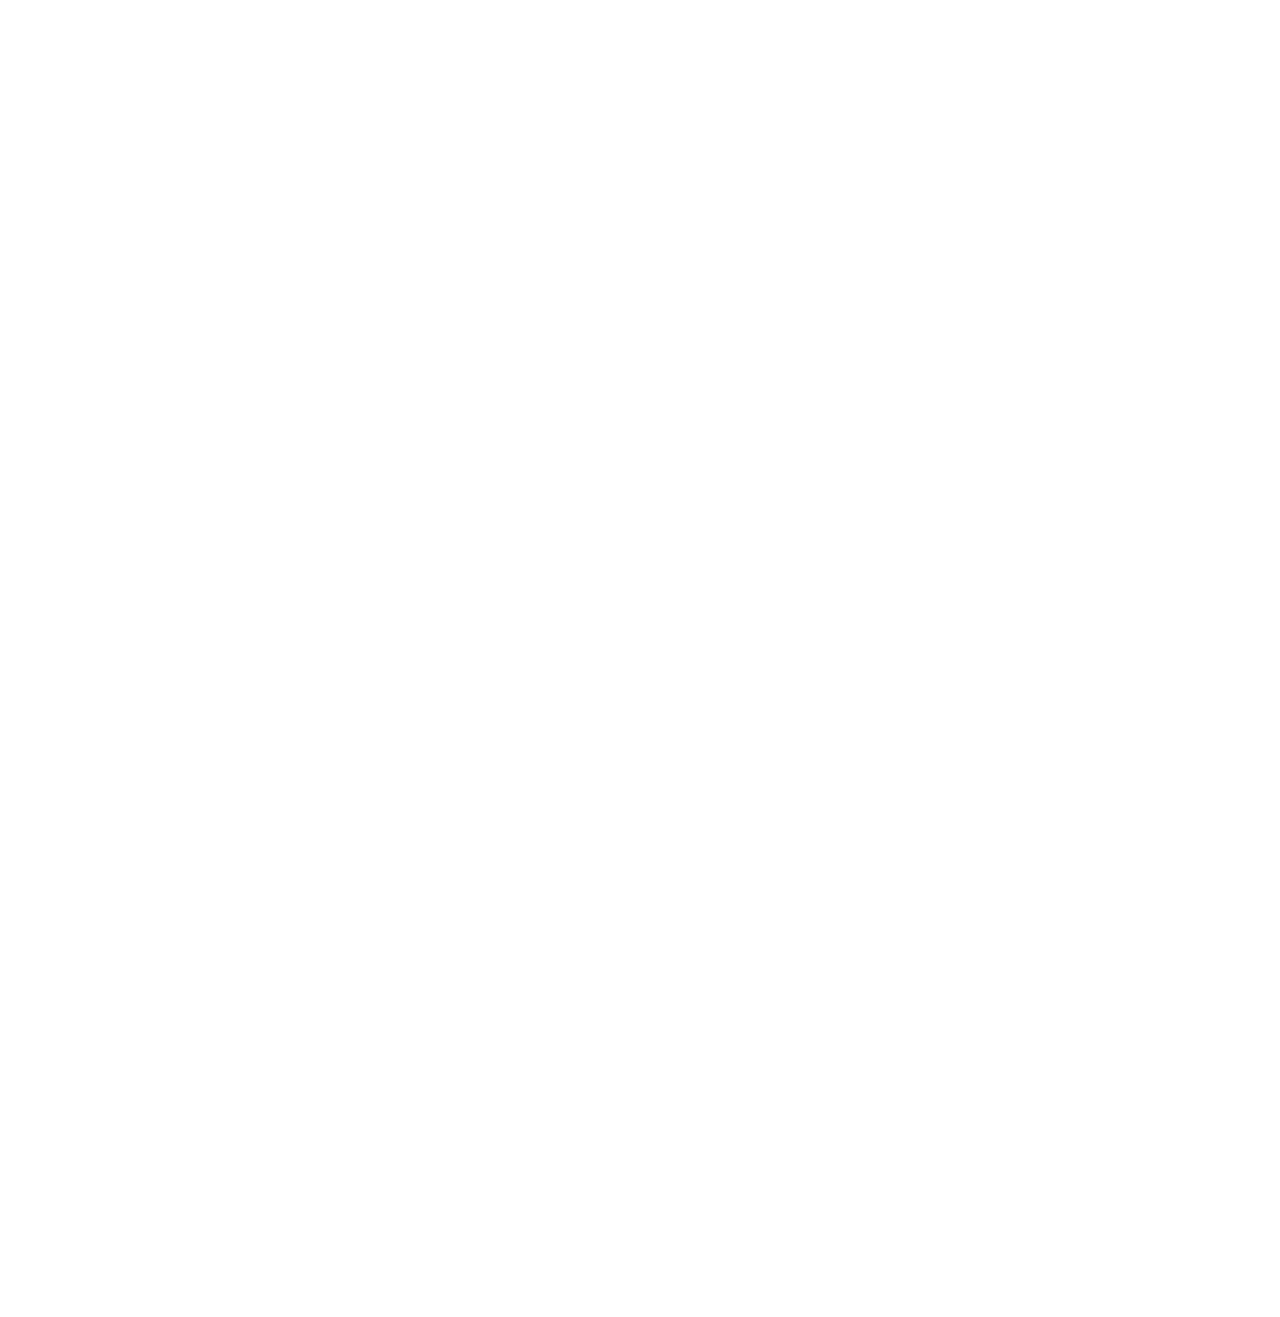
==== commit bb8ec964: "blog posts" ====
--- a/blog.html
+++ b/blog.html
@@ -27,6 +27,31 @@
     <div class="content">
         <a href="/">Back</a>
         <h1>Wind Chime Simulator Blog</h1>
+        <article>
+            <h2>The Windchime That Started It All</h2>
+            <p>Posted on May 21, 2024</p>
+            <p>My love for wind chimes can be traced back to my childhood, and one very special wind chime in particular. When I was a little girl, my mother had this beautiful, large wind chime that hung on our front porch. It was made of smooth, silver metal tubes of varying lengths, each one producing a unique tone when struck by the clapper in the center.</p>
+            
+            <p>I remember spending countless hours sitting on that porch, completely mesmerized by the gentle tinkling of the chimes as they swayed in the breeze. There was something so calming and enchanting about the sound, the way each note blended seamlessly with the next to create a soothing melody. I would close my eyes and let my mind wander, transported to a peaceful, dreamlike state by the soft ringing tones.</p>
+            
+            <p>As I grew older, my fascination with wind chimes never faded. Whenever I encountered one, whether at a friend's house or in a public garden, I would always pause for a moment to appreciate its beauty and listen to its song. But none ever quite compared to the special chime from my childhood home.</p>
+            
+            <p>When I began learning to code and exploring the world of web development, I knew I wanted to create something that captured the magic of wind chimes. The Wind Chime Simulator is my tribute to that beloved chime from my youth, and to the tranquility and joy that wind chimes have brought me throughout my life. It's my hope that, through this digital recreation, others can experience the same sense of peace and wonder that I felt all those years ago, sitting on my front porch and listening to the music of the breeze.</p>
+        </article>
+        
+        <article>
+            <h2>Digital Twins and AI: A New Lens on Reality</h2>
+            <p>Posted on May 22, 2024</p>
+            <p>The concept of digital twins - virtual replicas of physical systems - has been gaining traction in recent years, and for good reason. By creating detailed simulations of real-world objects and processes, we can gain valuable insights and perspectives that might otherwise be difficult or impossible to obtain.</p>
+            
+            <p>Take the Wind Chime Simulator, for example. On the surface, it may seem like a simple recreation of a physical object, designed for relaxation and enjoyment. But on a deeper level, it represents a fascinating intersection of physics, mathematics, and computer science. By modeling the complex interplay of wind, gravity, and the material properties of the chimes, we can better understand the underlying principles that govern their behavior.</p>
+            
+            <p>This same approach can be applied to countless other systems, from the flow of traffic in a city to the spread of disease through a population. By creating digital twins and subjecting them to various simulated conditions, we can test hypotheses, predict outcomes, and identify potential problems before they occur in the real world.</p>
+            
+            <p>But the true power of digital twins is unlocked when they are combined with artificial intelligence. By training AI algorithms on the vast amounts of data generated by these simulations, we can uncover patterns and insights that the human mind alone might never discern. From optimizing supply chains to developing new materials to forecasting the effects of climate change, the possibilities are endless.</p>
+            
+            <p>As we continue to blur the lines between the physical and digital realms, the potential applications of digital twins and AI will only continue to grow. So the next time you find yourself entranced by the soothing tones of the Wind Chime Simulator, take a moment to reflect on the incredible complexity and beauty of the world around us - and the power of technology to help us understand it in new and profound ways.</p>
+        </article>
         <article>
             <h2>Crafting Your Ideal Wind Chime Soundscape</h2>
             <p>Posted on May 19, 2024</p>
--- a/assets/styles.css
+++ b/assets/styles.css
@@ -293,6 +293,12 @@
     width:100%;
 }
 
+
+.blog .content {
+    max-width: 800px;
+    margin:0 auto;
+}
+
 @media (max-width: 800px) {
     .background {
         background-size: 75%, auto;
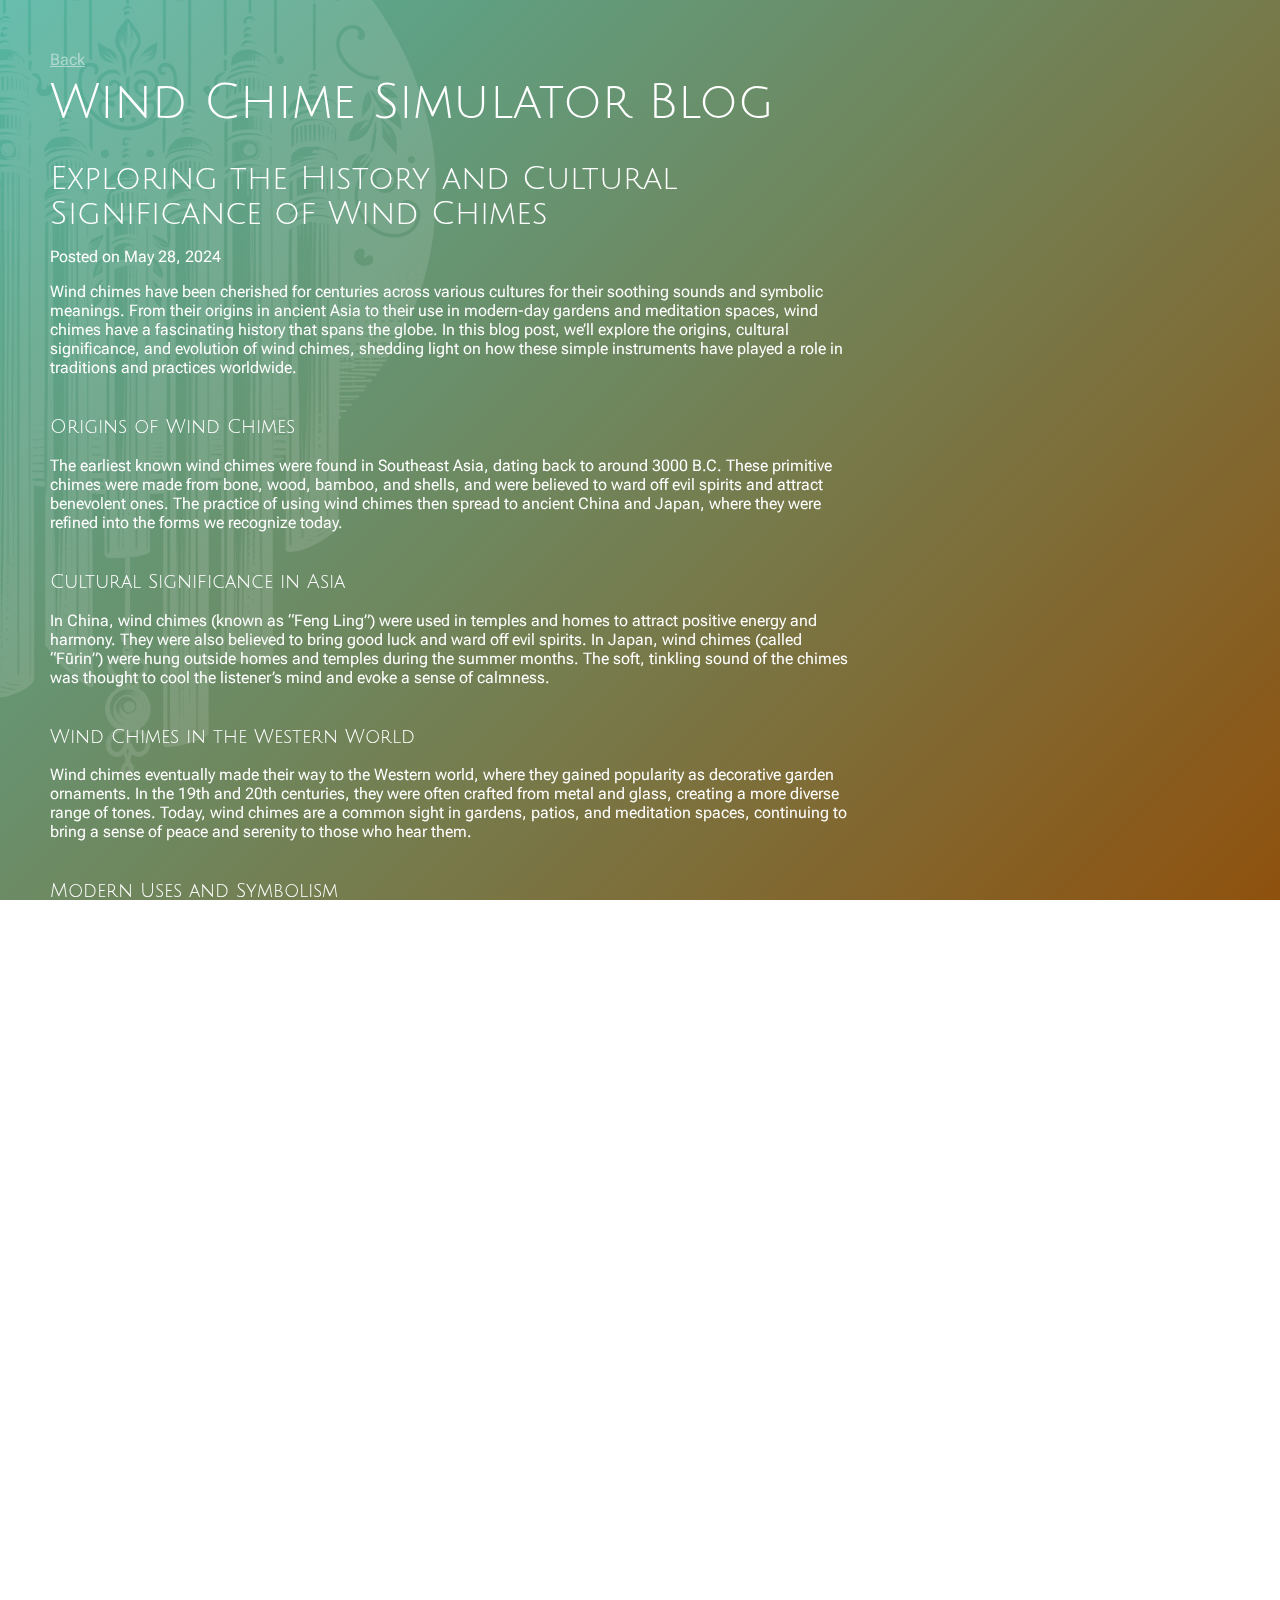
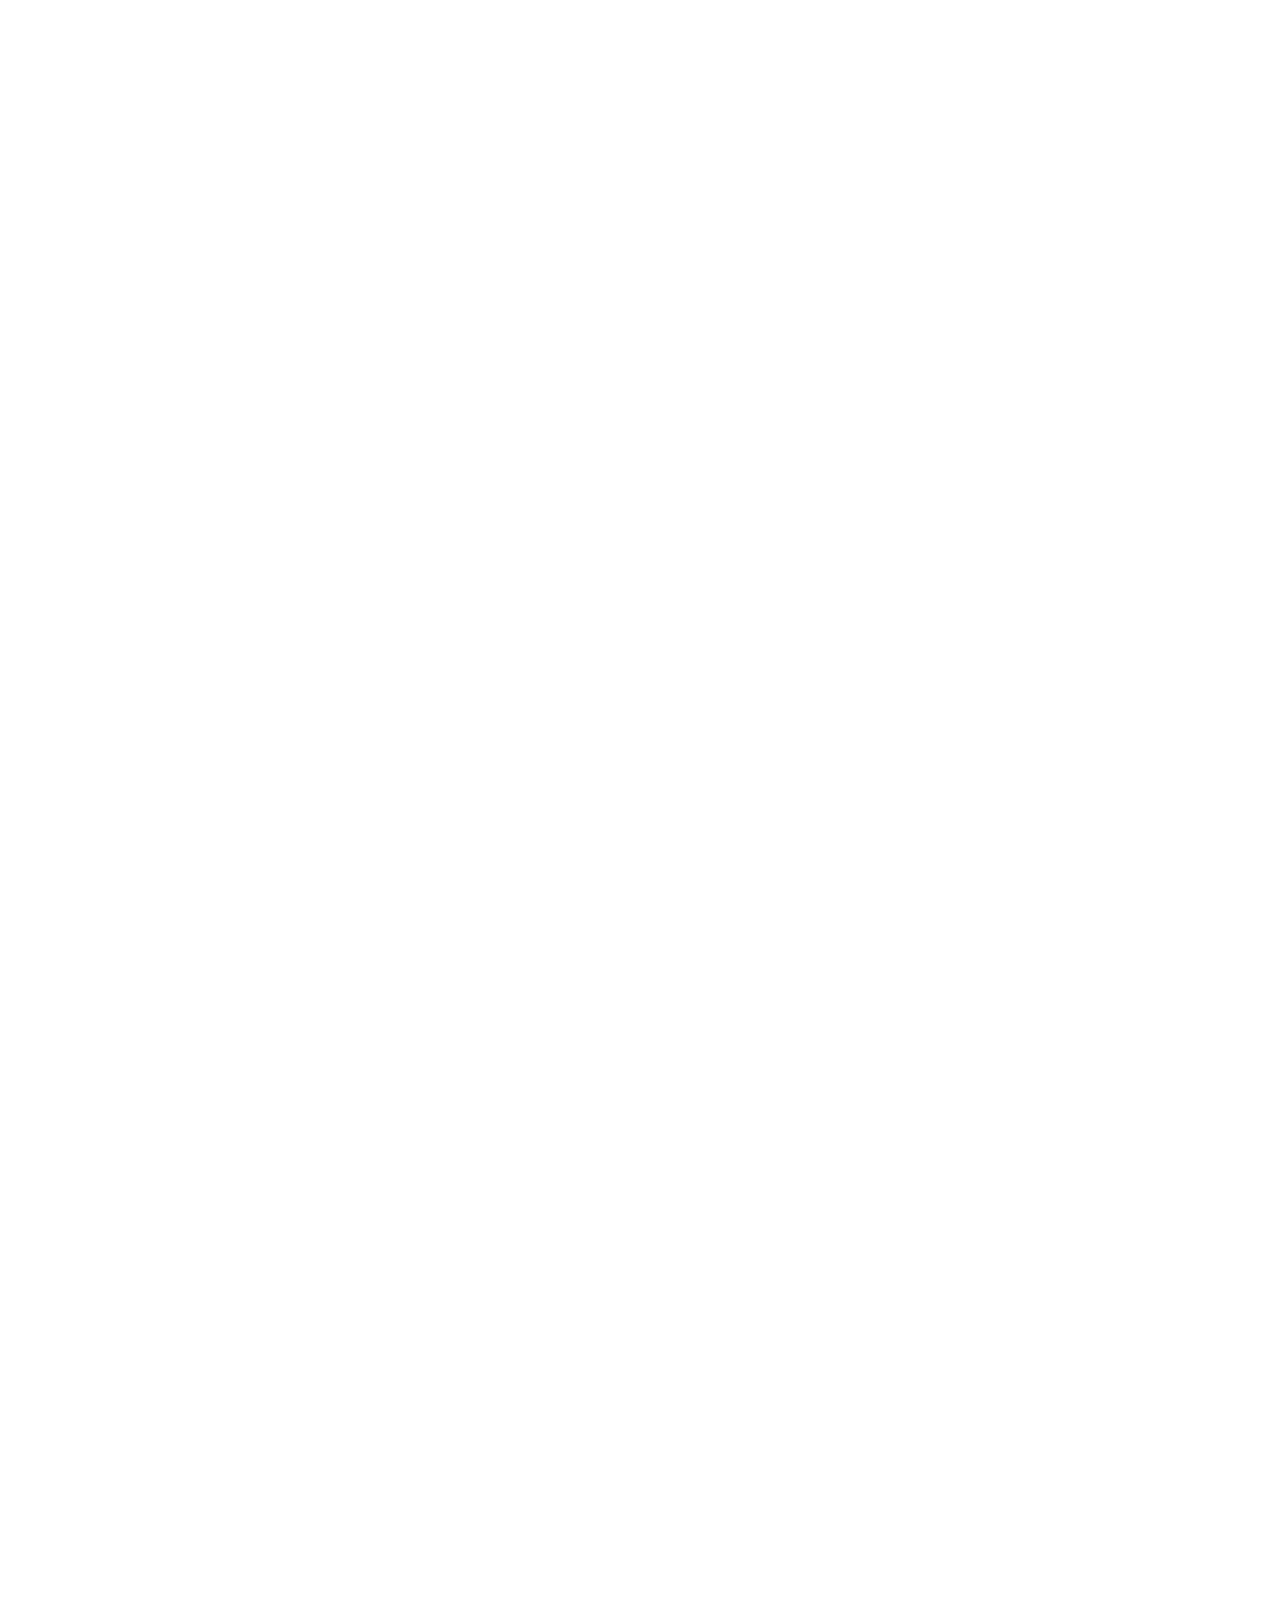
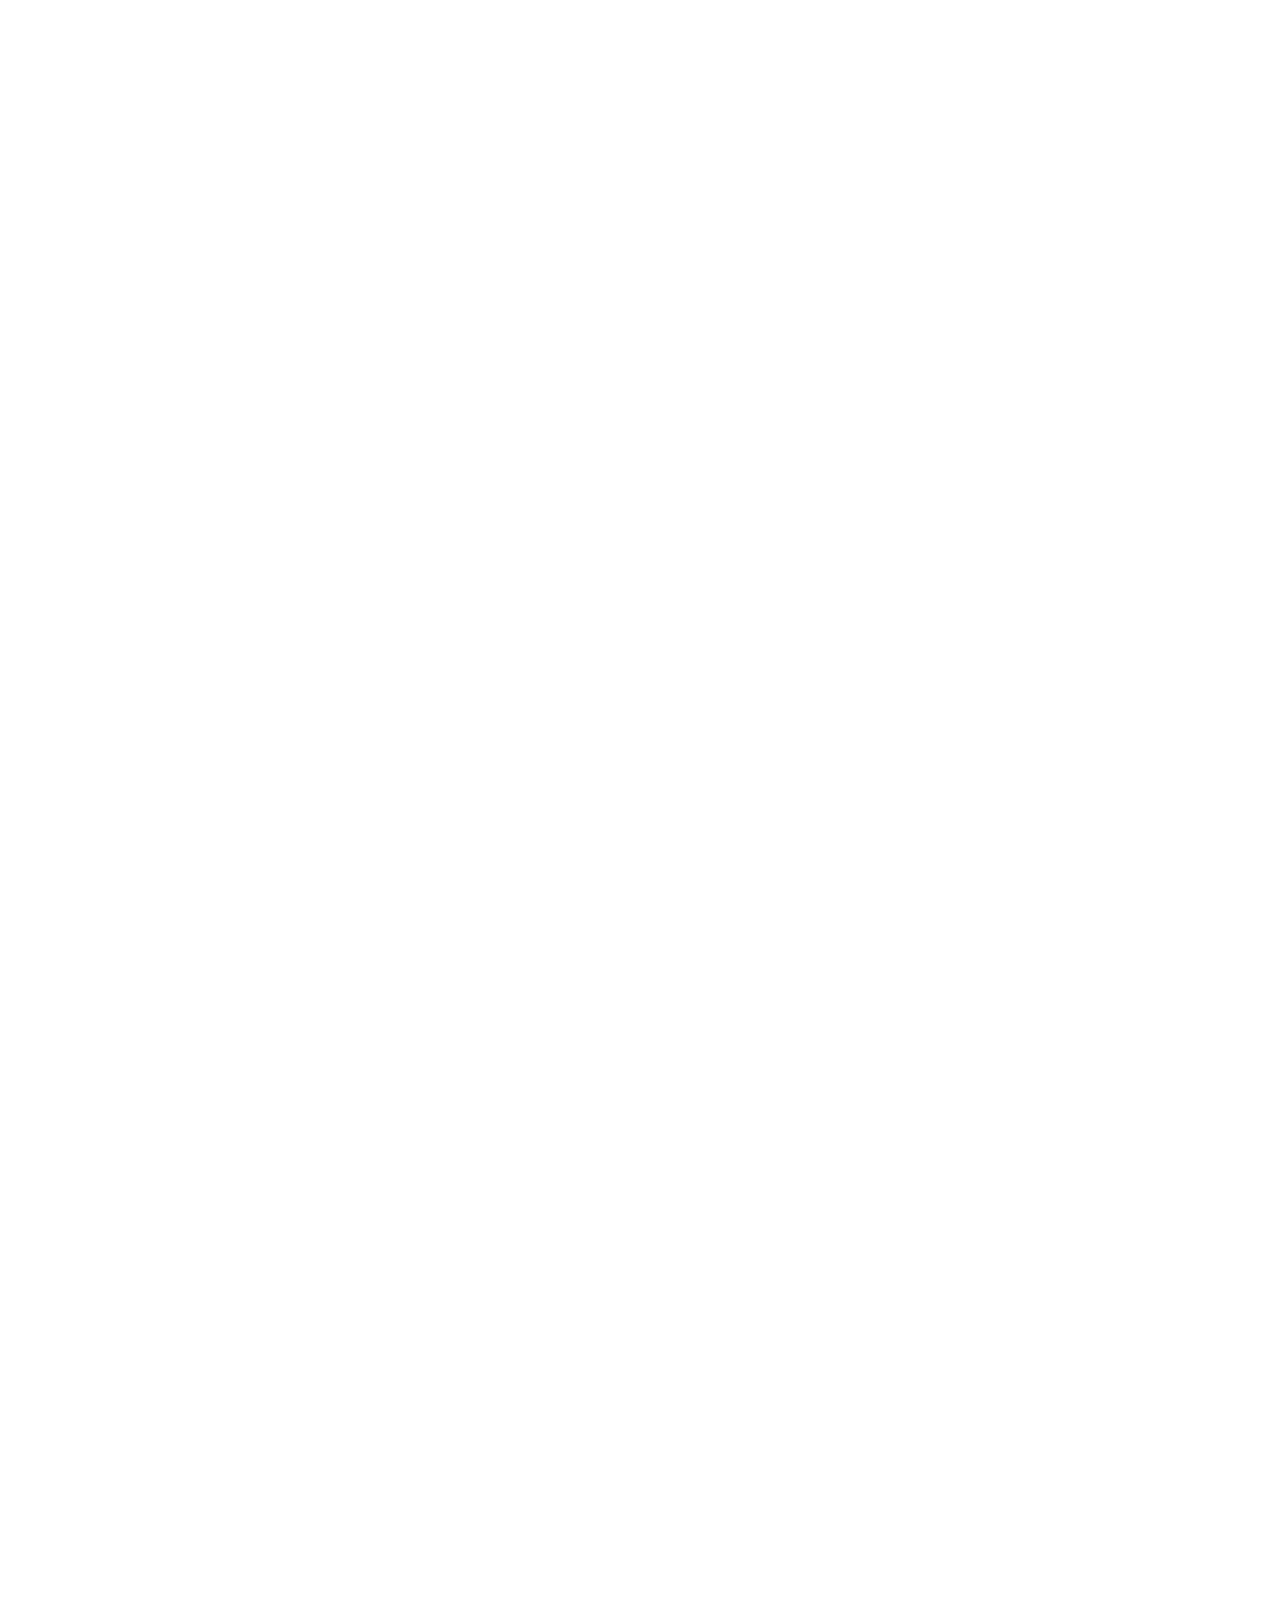
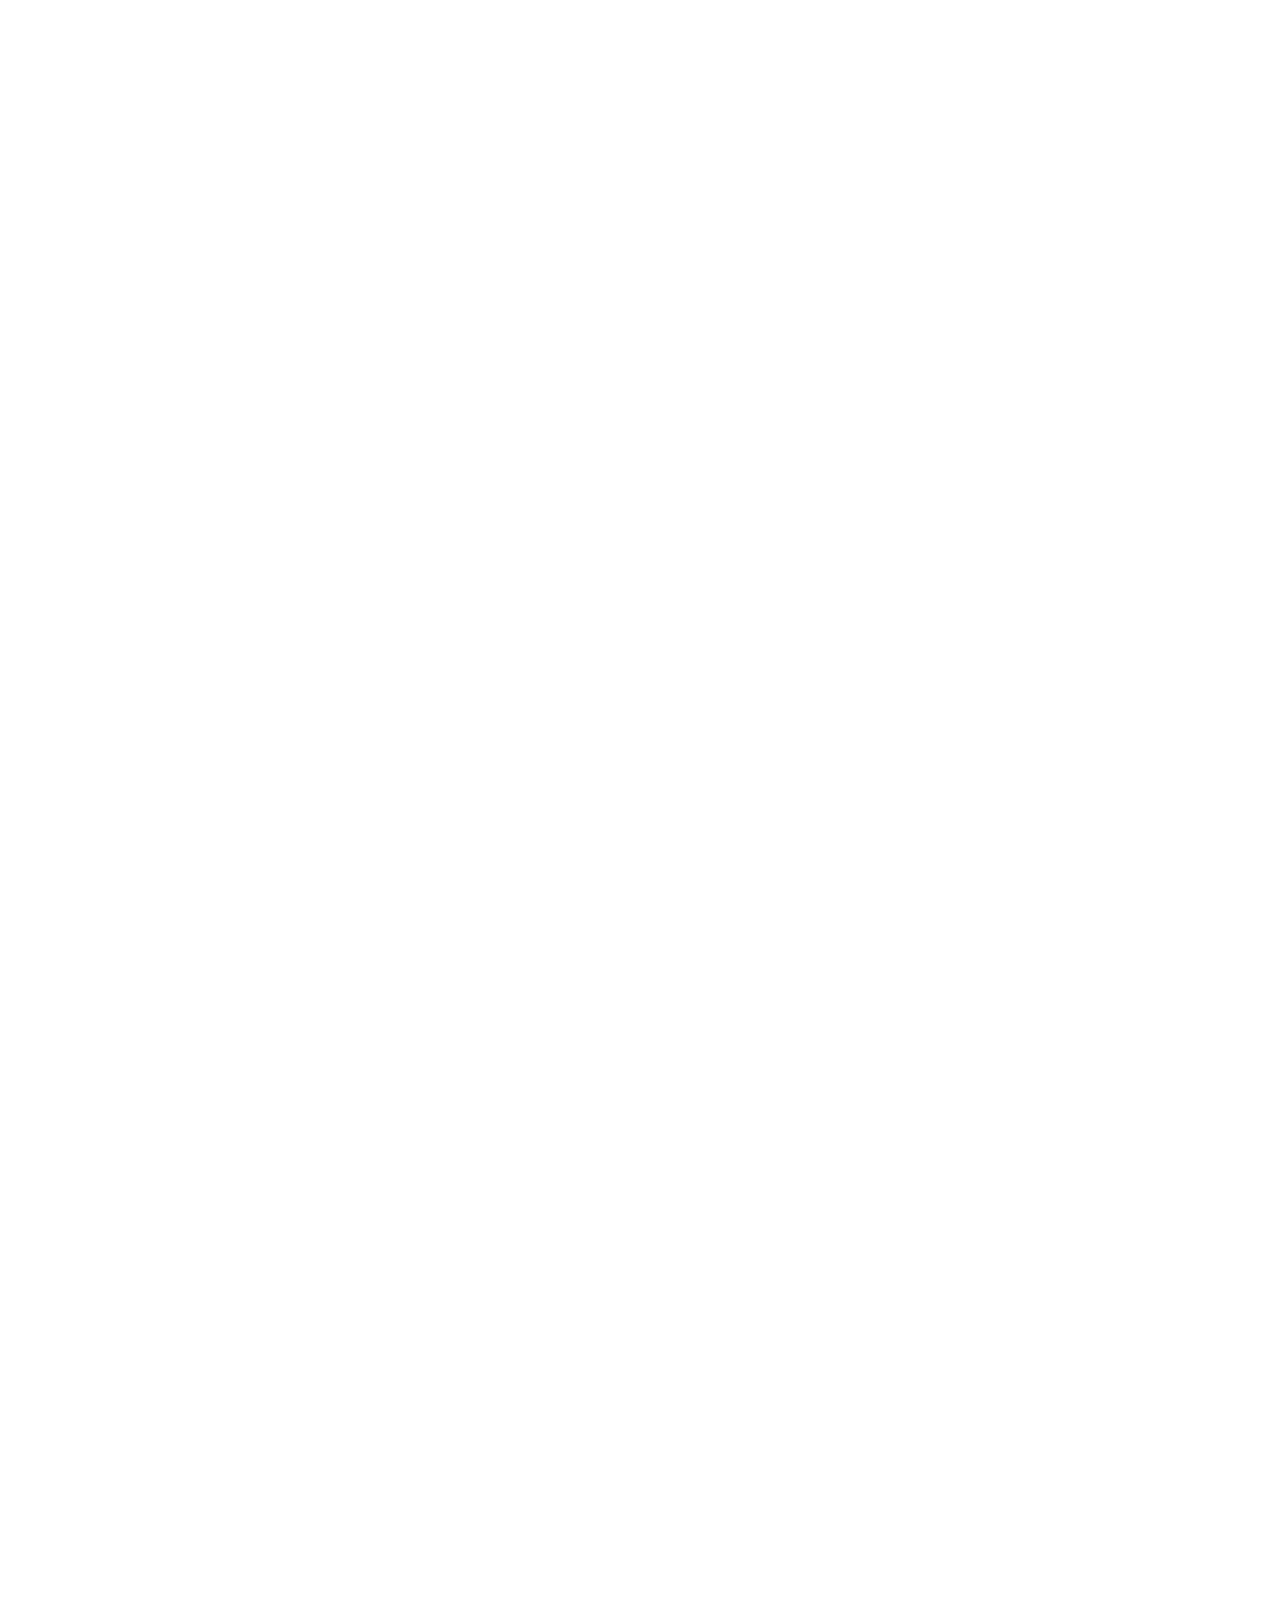
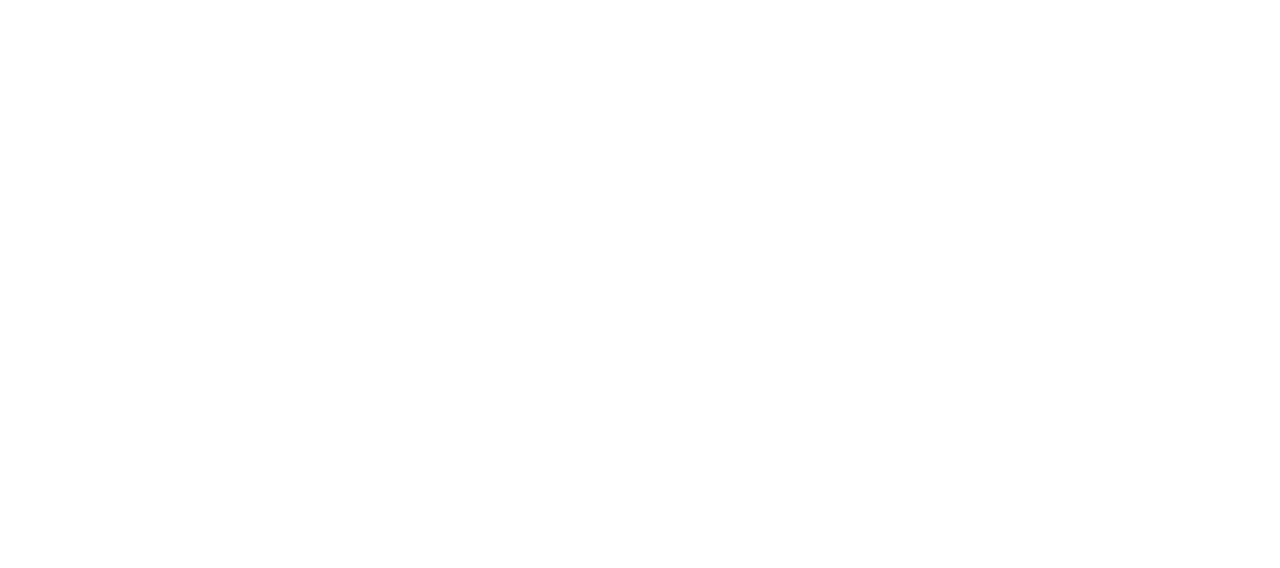
==== commit ecce6d7e: "new blog posts" ====
--- a/blog.html
+++ b/blog.html
@@ -27,6 +27,60 @@
     <div class="content">
         <a href="/">Back</a>
         <h1>Wind Chime Simulator Blog</h1>
+        <article>
+            <h2>Exploring the History and Cultural Significance of Wind Chimes</h2>
+            <p>Posted on May 28, 2024</p>
+            <p>Wind chimes have been cherished for centuries across various cultures for their soothing sounds and symbolic meanings. From their origins in ancient Asia to their use in modern-day gardens and meditation spaces, wind chimes have a fascinating history that spans the globe. In this blog post, we’ll explore the origins, cultural significance, and evolution of wind chimes, shedding light on how these simple instruments have played a role in traditions and practices worldwide.</p>
+            
+            <h3>Origins of Wind Chimes</h3>
+            <p>The earliest known wind chimes were found in Southeast Asia, dating back to around 3000 B.C. These primitive chimes were made from bone, wood, bamboo, and shells, and were believed to ward off evil spirits and attract benevolent ones. The practice of using wind chimes then spread to ancient China and Japan, where they were refined into the forms we recognize today.</p>
+            
+            <h3>Cultural Significance in Asia</h3>
+            <p>In China, wind chimes (known as “Feng Ling”) were used in temples and homes to attract positive energy and harmony. They were also believed to bring good luck and ward off evil spirits. In Japan, wind chimes (called “Fūrin”) were hung outside homes and temples during the summer months. The soft, tinkling sound of the chimes was thought to cool the listener’s mind and evoke a sense of calmness.</p>
+            
+            <h3>Wind Chimes in the Western World</h3>
+            <p>Wind chimes eventually made their way to the Western world, where they gained popularity as decorative garden ornaments. In the 19th and 20th centuries, they were often crafted from metal and glass, creating a more diverse range of tones. Today, wind chimes are a common sight in gardens, patios, and meditation spaces, continuing to bring a sense of peace and serenity to those who hear them.</p>
+            
+            <h3>Modern Uses and Symbolism</h3>
+            <p>In modern times, wind chimes are used not only for their aesthetic appeal but also for their symbolic meanings. They are often associated with mindfulness, meditation, and relaxation. Many people use wind chimes in their homes and gardens to create a tranquil atmosphere and to connect with nature.</p>
+            
+            <h3>Conclusion</h3>
+            <p>Wind chimes have a rich and diverse history that spans cultures and centuries. From their ancient origins in Asia to their modern-day use as symbols of peace and tranquility, wind chimes continue to enchant and soothe with their melodic tones. Whether you’re a history enthusiast or simply enjoy the calming sounds of wind chimes, understanding their cultural significance adds a deeper appreciation for these timeless instruments.</p>
+        </article>
+        
+        <article>
+            <h2>The Science of Sound: How Wind Chimes Create Their Melodic Tones</h2>
+            <p>Posted on May 26, 2024</p>
+            <p>Wind chimes produce their enchanting sounds through the interplay of physical forces and sound waves. In this blog post, we’ll delve into the scientific principles that govern the behavior of wind chimes, including sound waves, frequency, resonance, and the impact of different materials and shapes. By understanding the physics behind wind chimes, you can gain a deeper appreciation for these melodic instruments.</p>
+            
+            <h3>Sound Waves and Frequency</h3>
+            <p>Sound is a type of wave that travels through the air, created by vibrations. When a wind chime is struck by a clapper or another chime, it vibrates and produces sound waves. The frequency of these vibrations determines the pitch of the sound. Higher frequencies produce higher-pitched sounds, while lower frequencies produce lower-pitched sounds.</p>
+            
+            <h3>Resonance and Harmonics</h3>
+            <p>Resonance occurs when an object vibrates at its natural frequency, amplifying the sound. Wind chimes are designed to have specific resonant frequencies that produce pleasing tones. Each chime in a set is typically cut to a different length, which determines its natural frequency and the pitch it produces. When struck, the chimes resonate, creating a harmonious blend of sounds.</p>
+            
+            <h3>Impact of Materials</h3>
+            <p>The material of the wind chime also affects its sound. Common materials include metal, wood, glass, and bamboo. Each material has unique properties that influence the sound waves:</p>
+            <ul>
+                <li><b>Metal:</b> Produces clear, bright, and sustained tones.</li>
+                <li><b>Wood:</b> Offers softer, warmer, and more muted sounds.</li>
+                <li><b>Glass:</b> Creates delicate, tinkling tones.</li>
+                <li><b>Bamboo:</b> Results in earthy, hollow, and percussive sounds.</li>
+            </ul>
+            
+            <h3>Shapes and Sizes</h3>
+            <p>The shape and size of the chimes play a crucial role in determining their sound. Longer chimes produce lower-pitched tones, while shorter chimes produce higher-pitched tones. The diameter and thickness of the chimes also impact the quality of the sound. Thicker chimes tend to produce richer, more resonant tones, while thinner chimes create lighter, more delicate sounds.</p>
+            
+            <h3>Creating Melodic Tones</h3>
+            <p>To create a harmonious wind chime set, each chime must be carefully tuned to a specific frequency. This is done by adjusting the length, diameter, and material of the chimes. The intervals between the frequencies of the chimes are chosen to create a pleasing scale, such as the pentatonic or diatonic scales. When the wind moves the chimes, they strike each other and produce a melody based on these intervals.</p>
+            
+            <h3>Interactive Simulation</h3>
+            <p>For those interested in a deeper understanding of the physics behind wind chimes, the Wind Chime Simulator provides an interactive experience. By adjusting settings such as chime scale, number of notes, and wind speed, you can explore how different variables affect the sound. This hands-on approach allows you to experiment with the principles discussed in this post.</p>
+            
+            <h3>Conclusion</h3>
+            <p>The enchanting sounds of wind chimes are a result of complex interactions between physical forces and sound waves. By understanding the science behind these instruments, you can appreciate the intricate design and craftsmanship that goes into creating these melodic tones. Whether you’re a science enthusiast or simply love the calming sounds of wind chimes, exploring the physics behind them adds a new layer of fascination to these timeless instruments.</p>
+        </article>
+        
         <article>
             <h2>The Windchime That Started It All</h2>
             <p>Posted on May 21, 2024</p>
--- a/assets/styles.css
+++ b/assets/styles.css
@@ -299,6 +299,10 @@
     margin:0 auto;
 }
 
+.blog article {
+    margin-bottom: 64px;
+}
+
 @media (max-width: 800px) {
     .background {
         background-size: 75%, auto;
